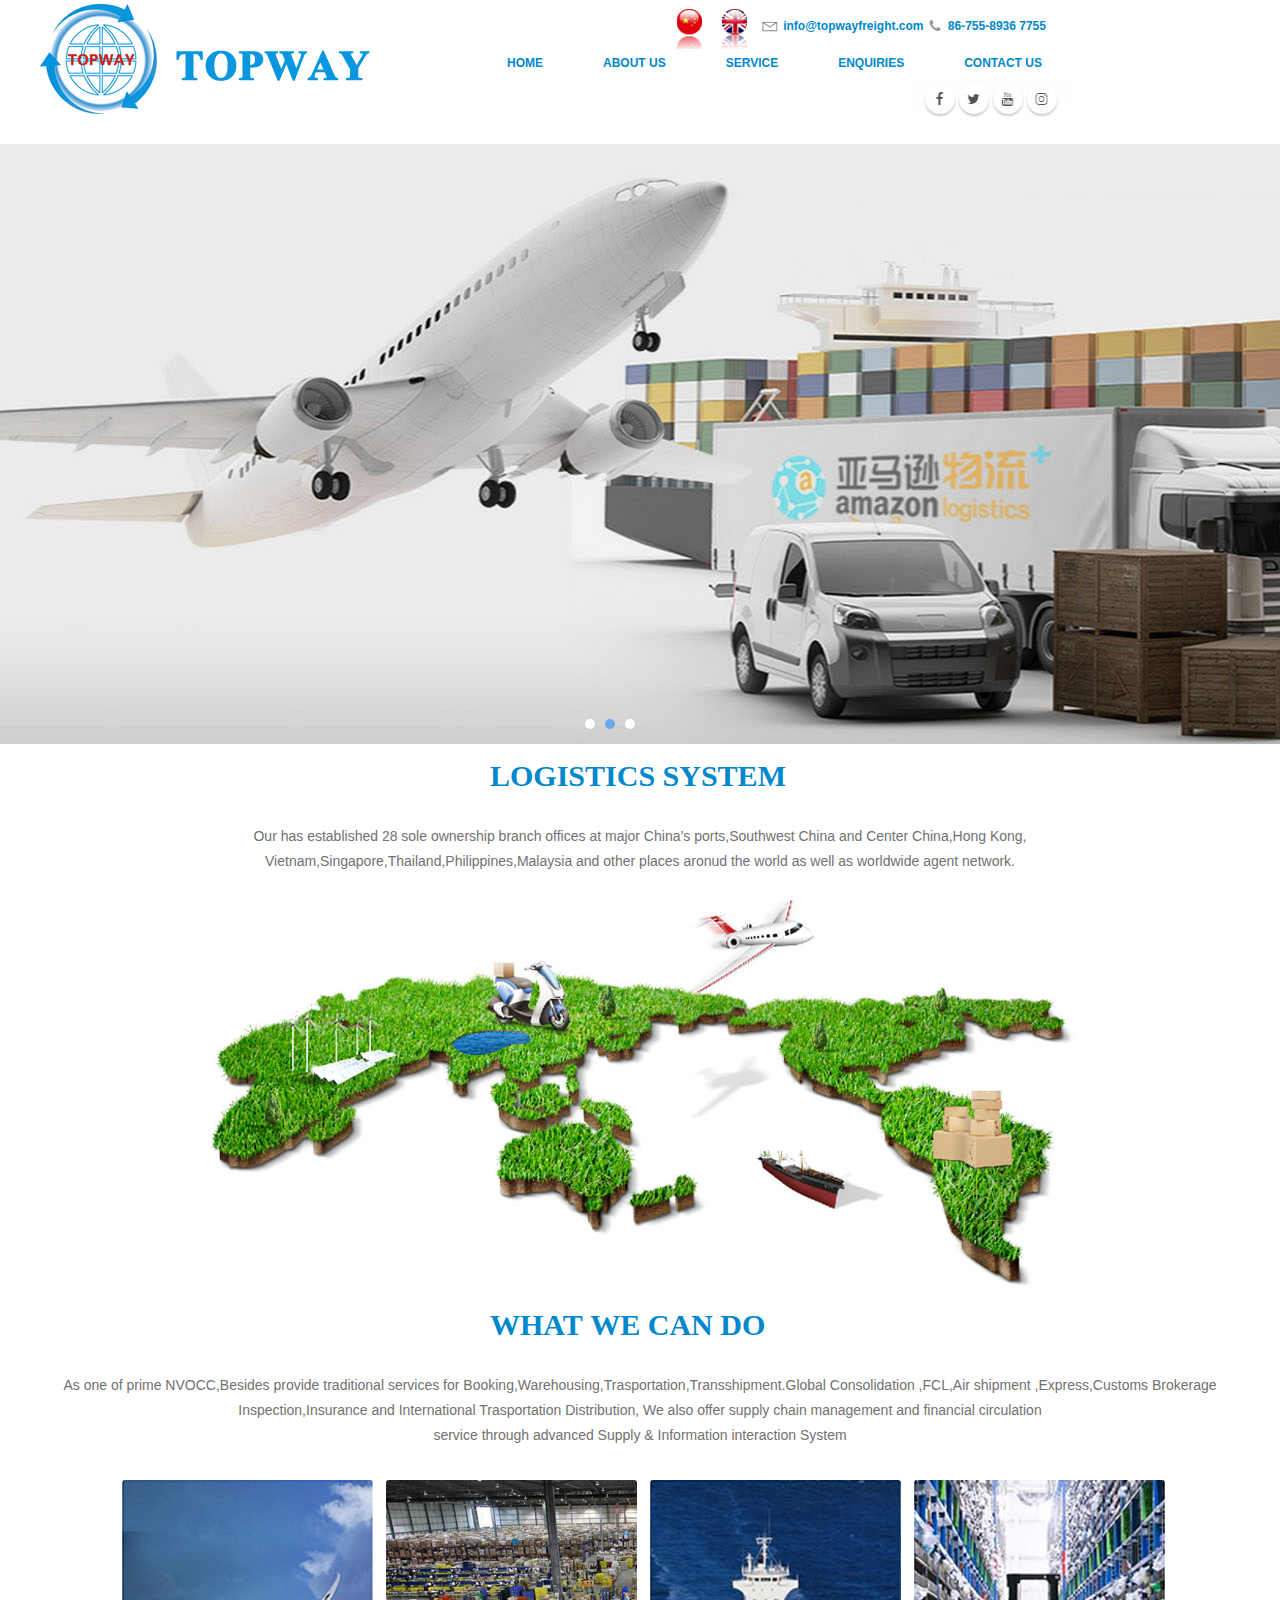
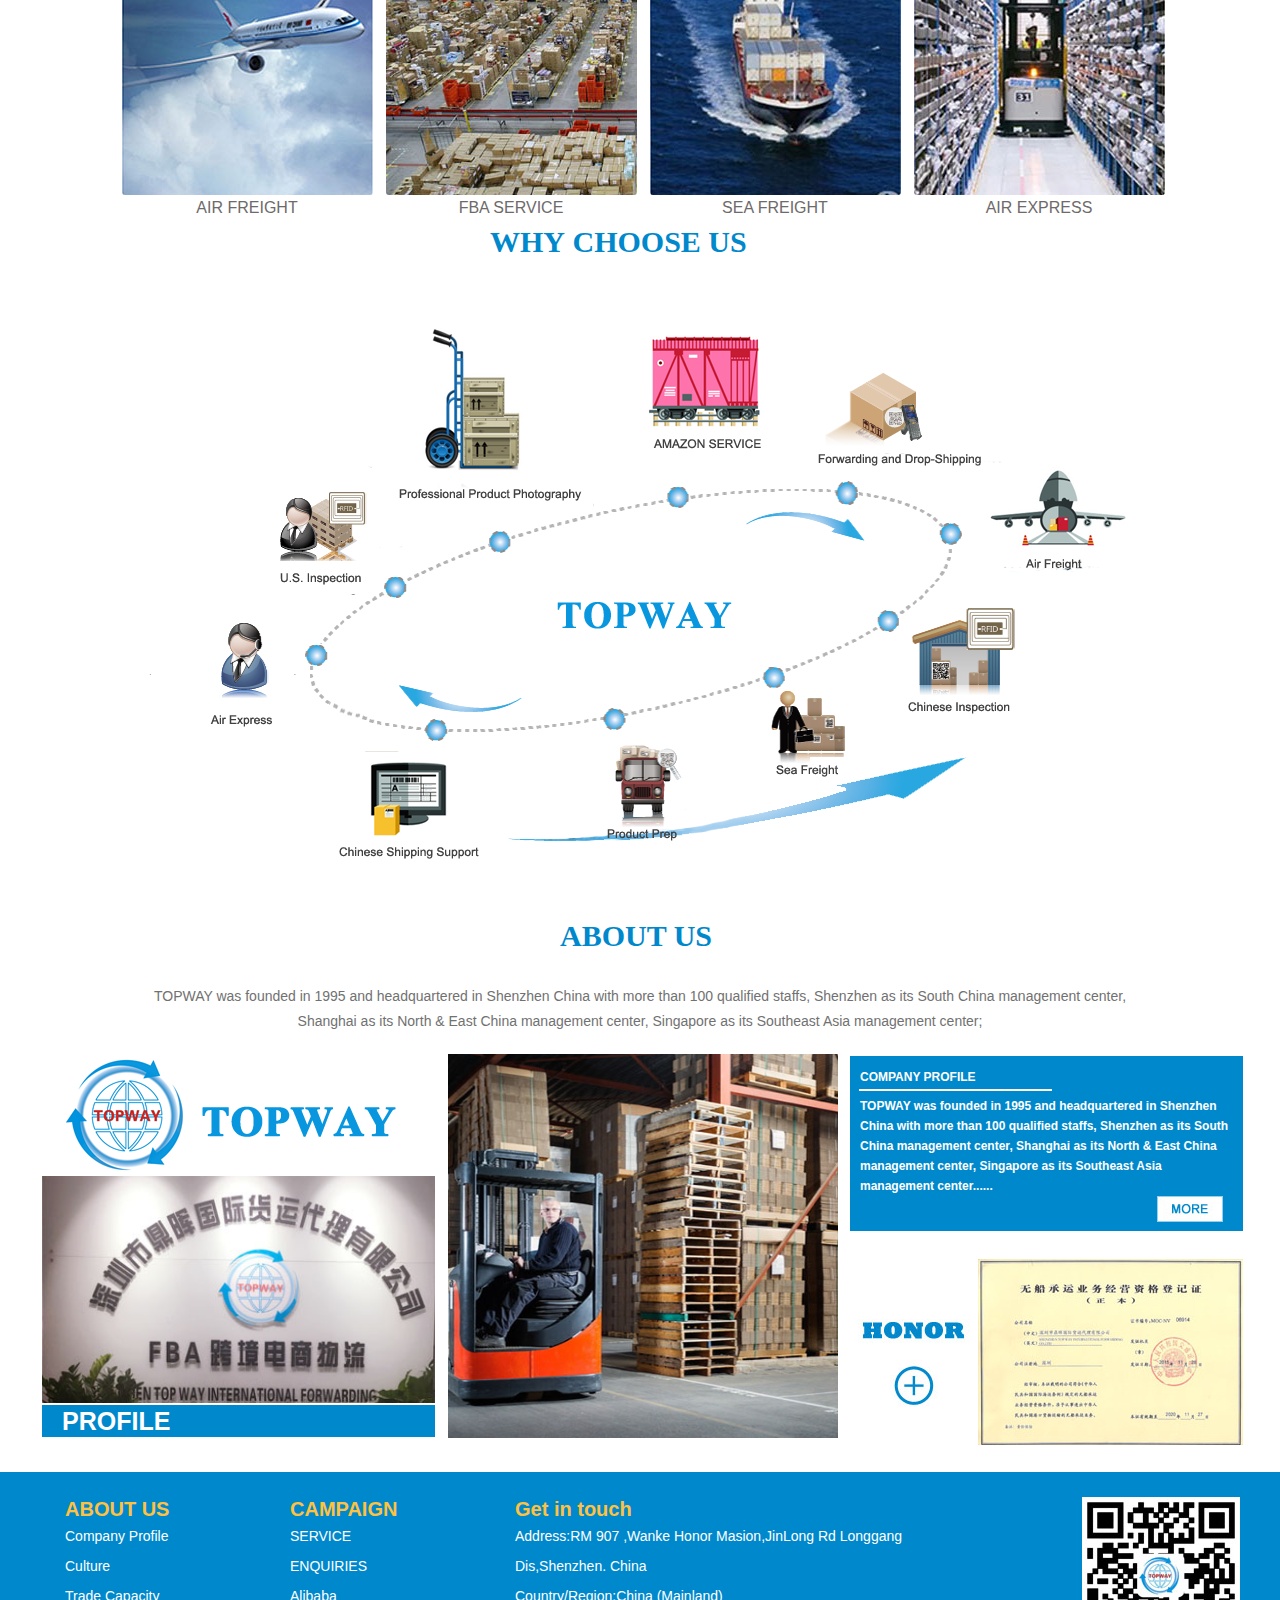
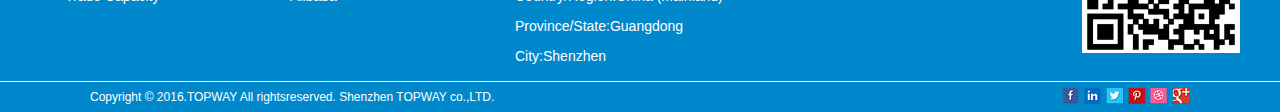
==== index.html @ d2a2908d "init" ====
<!DOCTYPE html PUBLIC "-//W3C//DTD XHTML 1.0 Transitional//EN" "http://www.w3.org/TR/xhtml1/DTD/xhtml1-transitional.dtd">
<!-- saved from url=(0029)http://www.topwayfreight.com/ -->
<html xmlns="http://www.w3.org/1999/xhtml"><head><meta http-equiv="Content-Type" content="text/html; charset=UTF-8">

<title>SHENZHEN TOP WAY INTERNATIONAL FORWARDING CO., LTD </title>

<link rel="stylesheet" type="text/css" href="./SHENZHEN TOP WAY INTERNATIONAL FORWARDING CO., LTD_files/autoplay.css">
    <script type="text/javascript">
        $(function () {
            AjaxInitForm('#comment_form', '#btnSubmit', 1);
        });

    </script>
<script type="text/javascript" src="./SHENZHEN TOP WAY INTERNATIONAL FORWARDING CO., LTD_files/lrtk.js.下载"></script>
<link rel="stylesheet" id="wphb-3-css" href="./SHENZHEN TOP WAY INTERNATIONAL FORWARDING CO., LTD_files/style.css" type="text/css" media="all">
<style type="text/css">
<!--
a:link {
	text-decoration: none;
}
a:visited {
	text-decoration: none;
}
a:hover {
	text-decoration: none;
}
a:active {
	text-decoration: none;
}
-->
</style><script src="./SHENZHEN TOP WAY INTERNATIONAL FORWARDING CO., LTD_files/common.js.下载" type="text/javascript"></script>
</head>

<body>

 
<div class="top">
 <div class="Head">
 <div class="Logo"><img src="./SHENZHEN TOP WAY INTERNATIONAL FORWARDING CO., LTD_files/Logo.png"></div>


 <div class="HeadRight">
 
 <table width="100%" border="0">
  <tbody><tr>
    <th width="45%" scope="row"><div align="right"><a href="http://www.topwayfreight.com/CN/index.aspx"><img src="./SHENZHEN TOP WAY INTERNATIONAL FORWARDING CO., LTD_files/CN.png" width="45" height="47"></a><a href="http://www.topwayfreight.com/index.aspx"><img src="./SHENZHEN TOP WAY INTERNATIONAL FORWARDING CO., LTD_files/EN.png" width="45" height="47"></a></div></th>
    <th width="55%" scope="row" style="color:#0088cc"><div align="left"><img src="./SHENZHEN TOP WAY INTERNATIONAL FORWARDING CO., LTD_files/EMAIL.png" width="21" height="20" align="middle" style="margin-top:-5px;">&nbsp;<span class="MailHover"><a href="mailto:info@topwayfreight.com">info@topwayfreight.com</a></span><img src="./SHENZHEN TOP WAY INTERNATIONAL FORWARDING CO., LTD_files/hotline.png" align="absmiddle">&nbsp;86-755-8936 7755</div></th>
  </tr>
  <tr>
    <th colspan="2" scope="row">
	<ul id="mainNav" class="nav fr">
                   <li><a href="http://www.topwayfreight.com/index.aspx">HOME</a></li>
            <li><a href="http://www.topwayfreight.com/About.aspx">ABOUT US</a> </li>
            <li><a href="http://www.topwayfreight.com/Service.aspx"> SERVICE</a></li>
            <li><a href="http://www.topwayfreight.com/EQ.aspx">ENQUIRIES</a></li>
            <li><a href="http://www.topwayfreight.com/contact.aspx">CONTACT US</a>
               
            </li>
        </ul>
	
	<div class="clear"></div>
	
	
	</th>
    </tr>
  <tr>
    <th colspan="2" scope="row"><div align="right"><img src="./SHENZHEN TOP WAY INTERNATIONAL FORWARDING CO., LTD_files/Icon.jpg" style="margin-right:43px;"></div></th>
    </tr>
</tbody></table>

 
 </div>
 <div style="float:right; margin-top:35px;display:none"><a href="https://www.paypal.com/cn/home" target="_blank"><img src="./SHENZHEN TOP WAY INTERNATIONAL FORWARDING CO., LTD_files/w120h50.png"></a></div>
 </div>
	<div class="clear"></div>
</div>
	<div class="clear"></div>
	
	<div class="Banner">
	
	<div id="playBox">
    <div class="pre"></div>
    <div class="next"></div>
    <div class="smalltitle">
      <ul>
        <li class=""></li>
        <li class="thistitle"></li>
        <li class=""></li>
   
      </ul>
    </div>
    <ul class="oUlplay" style="left: -1920px;">
	
       <li><img src="./SHENZHEN TOP WAY INTERNATIONAL FORWARDING CO., LTD_files/Banner4.jpg"></li>        <li><img src="./SHENZHEN TOP WAY INTERNATIONAL FORWARDING CO., LTD_files/Banner3-16182583681.jpg"></li>        <li><img src="./SHENZHEN TOP WAY INTERNATIONAL FORWARDING CO., LTD_files/Banner2-15592532501.jpg"></li> 

    </ul>
  </div>
	
	
	
</div><!--flexslider end-->
<!--flexslider end-->
	
	<div class="IndexMain">
	<div class="Index_1">
	 <div class="Index_Title">LOGISTICS SYSTEM</div>
	 <div class="Index_TitleBottom"></div>
	 <div class="Index_Text">
	 <p>Our has established 28 sole ownership branch offices at major China’s ports,Southwest China and  Center China,Hong Kong, </p>
<p>Vietnam,Singapore,Thailand,Philippines,Malaysia and other places aronud the world as well as worldwide agent network.</p></div>
<div>
  <div align="center"><img src="./SHENZHEN TOP WAY INTERNATIONAL FORWARDING CO., LTD_files/IndexMap.jpg"></div>
</div>
	</div>
	
	<div class="clear"></div>
	
	
	<div class="Index_1">
	 <div class="Index_Title">WHAT&nbsp;WE&nbsp;CAN&nbsp;DO</div>
	 <div class="Index_TitleBottom"></div>
	 <div class="Index_Text" style="width:1200px">
	<p>As one of prime NVOCC,Besides provide traditional services for Booking,Warehousing,Trasportation,Transshipment.Global Consolidation ,FCL,Air shipment ,Express,Customs Brokerage</p>
<p>Inspection,Insurance  and International Trasportation Distribution, We also offer supply chain management and financial circulation </p>
<p>service through advanced Supply &amp; Information interaction System</p></div>

  
  <div class="IndexPro">
  
  <div class="gun">
  <div class="picScroll-left">
    <div class="hd"> <a class="next"></a> <a class="prev"></a> </div>
    <div class="bd">
      <div class="tempWrap" style="overflow:hidden; position:relative; width:1056px"><ul class="picList" style="width: 2376px; position: relative; overflow: hidden; padding: 0px; margin: 0px; left: -264px;"><li class="clone" style="float: left; width: 250px;">                <div class="pic"><a href="http://www.topwayfreight.com/Service.aspx" target="_blank"><img src="./SHENZHEN TOP WAY INTERNATIONAL FORWARDING CO., LTD_files/Pro.jpg" width="250" height="315"><p>AIR FREIGHT</p></a></div>        </li>
	  
             <li style="float: left; width: 250px;">                <div class="pic"><a href="http://www.topwayfreight.com/Service.aspx" target="_blank"><img src="./SHENZHEN TOP WAY INTERNATIONAL FORWARDING CO., LTD_files/Pro5-10510855445.jpg" width="250" height="315"><p>FBA SERVICE</p></a></div>        </li>             <li style="float: left; width: 250px;">                <div class="pic"><a href="http://www.topwayfreight.com/Service.aspx" target="_blank"><img src="./SHENZHEN TOP WAY INTERNATIONAL FORWARDING CO., LTD_files/Pro2.jpg" width="250" height="315"><p>SEA FREIGHT</p></a></div>        </li>             <li style="float: left; width: 250px;">                <div class="pic"><a href="http://www.topwayfreight.com/Service.aspx" target="_blank"><img src="./SHENZHEN TOP WAY INTERNATIONAL FORWARDING CO., LTD_files/Pro4.jpg" width="250" height="315"><p>AIR EXPRESS</p></a></div>        </li>             <li style="float: left; width: 250px;">                <div class="pic"><a href="http://www.topwayfreight.com/Service.aspx" target="_blank"><img src="./SHENZHEN TOP WAY INTERNATIONAL FORWARDING CO., LTD_files/Pro.jpg" width="250" height="315"><p>AIR FREIGHT</p></a></div>        </li>

       


      <li class="clone" style="float: left; width: 250px;">                <div class="pic"><a href="http://www.topwayfreight.com/Service.aspx" target="_blank"><img src="./SHENZHEN TOP WAY INTERNATIONAL FORWARDING CO., LTD_files/Pro5-10510855445.jpg" width="250" height="315"><p>FBA SERVICE</p></a></div>        </li><li class="clone" style="float: left; width: 250px;">                <div class="pic"><a href="http://www.topwayfreight.com/Service.aspx" target="_blank"><img src="./SHENZHEN TOP WAY INTERNATIONAL FORWARDING CO., LTD_files/Pro2.jpg" width="250" height="315"><p>SEA FREIGHT</p></a></div>        </li><li class="clone" style="float: left; width: 250px;">                <div class="pic"><a href="http://www.topwayfreight.com/Service.aspx" target="_blank"><img src="./SHENZHEN TOP WAY INTERNATIONAL FORWARDING CO., LTD_files/Pro4.jpg" width="250" height="315"><p>AIR EXPRESS</p></a></div>        </li><li class="clone" style="float: left; width: 250px;">                <div class="pic"><a href="http://www.topwayfreight.com/Service.aspx" target="_blank"><img src="./SHENZHEN TOP WAY INTERNATIONAL FORWARDING CO., LTD_files/Pro.jpg" width="250" height="315"><p>AIR FREIGHT</p></a></div>        </li></ul></div>
    </div>
  </div>
</div>


	<script src="./SHENZHEN TOP WAY INTERNATIONAL FORWARDING CO., LTD_files/jquery.min.js.下载"></script>
	<script src="./SHENZHEN TOP WAY INTERNATIONAL FORWARDING CO., LTD_files/jquery.bxslider.min.js.下载"></script>

	<script src="./SHENZHEN TOP WAY INTERNATIONAL FORWARDING CO., LTD_files/jquery.SuperSlide.2.1.1.js.下载"></script>
    
	<script>
	//新闻动态滚动
		var bxslider = $('.bxslider').bxSlider({
		  minSlides: 1,
		  maxSlides:1,
		  slideWidth: 425,
		  auto:true,
		  autoHover: true,
		  onSlideAfter:function(){
			  bxslider.startAuto();
			  }
		});
	//banner左右键
	$('.box').hover(function(){
 $('.bx-controls-direction').fadeIn()
},function(){
 $('.bx-controls-direction').fadeOut()
 //二级导航
 $('.nav li').hover(function(){
	$(this).find('.sun_nav').stop().slideDown(200)
},function(){
	$(this).find('.sun_nav').stop().slideUp(100)
})
	
var selectboxTxt=document.getElementById('selectbox-txt'),
			selectboxDrop=document.getElementById('selectbox-drop');
		selectboxDrop.style.display='none';
		var bool=false;
		selectboxTxt.onclick=function(){
			if(!bool){
				selectboxDrop.style.display='block';
				bool=true;
			}else{
				selectboxDrop.style.display='none';
				bool=false;
			}
		}
		blur(selectboxDrop,function(){
			selectboxDrop.style.display='none';
			bool=false;
		},[selectboxTxt]);
		
	 
})

$(function(){
			jQuery(".picScroll-left").slide({titCell:".hd ul",mainCell:".bd ul",autoPage:true,effect:"leftLoop",autoPlay:true,vis:4,delayTime:700});

		})
 //新闻切换
 $(function(){
    $('#tabUp li').mouseover(function(event) {
        
       var num=$(this).index();
       $('#tabDown ul').eq(num).siblings('ul').hide();
       $('#tabDown ul').eq(num).show();

    });



})
  

	</script>
  
  
  </div>

	</div>
	
	<div class="clear"></div>
	
	
		<div class="Index_1">
	 <div class="Index_Title">WHY&nbsp;CHOOSE&nbsp;US&nbsp;</div>
	 <div class="Index_TitleBottom"></div>
	 
<div style="margin-top:25px;">
  
  <div align="center"><img src="./SHENZHEN TOP WAY INTERNATIONAL FORWARDING CO., LTD_files/chose.png">
  </div>
</div>
	</div>
	
	<div class="clear"></div>
	
	<div class="Index_1">
	 <div class="Index_Title" style="width:160px;">ABOUT  US</div>
	 <div class="Index_TitleBottom"></div>
	 <div class="Index_Text" style="width:1200px;">
	<p>TOPWAY was founded in 1995 and headquartered in Shenzhen China with more than 100 qualified staffs, Shenzhen as its South China management center, </p>
<p>Shanghai as its North &amp; East China management center, Singapore as its Southeast Asia management center;</p></div>
<div>

<div class="IndexAbout">
<div class="IndexAboutLeft">
<table width="100%" border="0">
  <tbody><tr>
    <th scope="row"><img src="./SHENZHEN TOP WAY INTERNATIONAL FORWARDING CO., LTD_files/Logo.png" width="345" height="118"></th>
  </tr>
  <tr>
    <th scope="row"><img src="./SHENZHEN TOP WAY INTERNATIONAL FORWARDING CO., LTD_files/IndexAbout2.jpg" width="393" height="227"></th>
  </tr>
  <tr>
    <th scope="row" style="width:384px; height:32px; margin-top:15px; background-color:#0088cc; text-align:left; color:#FFFFFF; font-size:25px; font-weight: bold; text-indent:20px; padding-bottom:-10px;">PROFILE</th>
  </tr>
</tbody></table>
</div>

<div class="IndexAboutCenter"><img src="./SHENZHEN TOP WAY INTERNATIONAL FORWARDING CO., LTD_files/IndexAbout3.jpg" width="390" height="384"></div>

<div class="IndexAboutRight">

<table width="100%" border="0">
  <tbody><tr>
    <th height="222" colspan="2" style="height:175px; background:#0088cc; padding-top:-15px;" scope="row">
	<span class="IndexAboutRightTitle">COMPANY PROFILE</span>
	<div style="height:6px; width:200px; margin-left:5px;"><img src="./SHENZHEN TOP WAY INTERNATIONAL FORWARDING CO., LTD_files/AboutBottom.jpg"></div>
	<div class="IndexAboutRightText" style="margin-top:25px;">
	  <p>TOPWAY was founded in 1995 and headquartered in Shenzhen </p>
	  <p>China with more than 100 qualified staffs, Shenzhen as its South </p>
	  <p>China management center, Shanghai as its North &amp; East China </p>
	  <p>management center, Singapore as its Southeast Asia management center......</p>
	  </div>	<p style="float:right; margin-right:20px;"><a href="http://www.topwayfreight.com/About.aspx"><img src="./SHENZHEN TOP WAY INTERNATIONAL FORWARDING CO., LTD_files/AboutMore.jpg"></a></p></th>
    </tr>
  <tr>
    <th colspan="2" scope="row">&nbsp;</th>
    </tr>
  <tr>
    <th width="46%" scope="row"><img src="./SHENZHEN TOP WAY INTERNATIONAL FORWARDING CO., LTD_files/Honor.jpg" width="126" height="131"></th>
    <th width="54%" scope="row"><img src="./SHENZHEN TOP WAY INTERNATIONAL FORWARDING CO., LTD_files/HonorImg.jpg"></th>
  </tr>
</tbody></table>

</div>
</div>
 <div class="clear"></div>

</div>
	</div>
	
	<div class="clear"></div>
	
	
	</div>
	
	 
<div class="Foot">
	<div class="FootText">
	<div class="FootTextTitle">ABOUT US
	<p><a href="http://www.topwayfreight.com/About.aspx">Company Profile</a></p>
	<p><a href="http://www.topwayfreight.com/About.aspx">Culture</a></p>
	<p><a href="http://www.topwayfreight.com/About.aspx">Trade Capacity</a></p>
	
	</div>
	
	
	<div class="FootTextTitle">CAMPAIGN
	<p><a href="http://www.topwayfreight.com/Service.aspx">SERVICE</a></p>
	<p><a href="http://www.topwayfreight.com/EQ.aspx.aspx">ENQUIRIES</a></p>
	<p><a href="http://www.topwayfreight.com/www.hkkingway.en.alibaba.com" target="_blank">Alibaba</a></p>
	</div>
	
	
	
		<div class="FootTextContact">Get in touch
	<p>Address:RM 907 ,Wanke Honor Masion,JinLong Rd Longgang Dis,Shenzhen. China</p>
	<p>Country/Region:China (Mainland)</p>
	<p>Province/State:Guangdong</p>
	<p>City:Shenzhen</p>
	</div>
	
	
	<div style="float:right"><img src="./SHENZHEN TOP WAY INTERNATIONAL FORWARDING CO., LTD_files/weima.jpg"></div>
	</div>
	<div class="clear"></div>
	<div class="FootBottom">
	<div class="FootBottomTxet">
	<div class="footBottomTextp">
	Copyright © 2016.TOPWAY All rightsreserved. Shenzhen TOPWAY co.,LTD.<p style="float:right; margin-top:5px;"><img src="./SHENZHEN TOP WAY INTERNATIONAL FORWARDING CO., LTD_files/FootIcon.png"></p></div>
	</div>

	</div>
	</div> <script type="text/javascript">
var mpt = new Date();
var mpts = mpt.getTimezoneOffset() + mpt.getTime();
document.write("<script type=\"text\/javascript\" src=\"https:\/\/altfarm.mediaplex.com 

\/ad\/js\/27736-236398-12439-158\?sz=144x60&color=full&enc_id=JZBKQCEMKEJXU&category=Services&mpt=" + mpts + "&mpvc=\"><\/script>");
</script>
<noscript>
<a href="https://adfarm.mediaplex.com/ad/nc/27736-236398-12439-158?sz=144x60&color=full&enc_id=JZBKQCEMKEJXU&category=Services 

"><img src="https://adfarm.mediaplex.com/ad/nb/27736-236398-12439-158?sz=144x60&color=full&enc_id=JZBKQCEMKEJXU&category=Services 

" alt="Click Here" border="0"></a>
</noscript>


</body></html>
---- SHENZHEN TOP WAY INTERNATIONAL FORWARDING CO., LTD_files/autoplay.css ----
@charset "utf-8";

/* CSS Document */
*{margin:0;padding:0;}
		ul,li{list-style:none;}
		/* 本例子css */
		
		.picScroll-left{
			  width:1150px;  overflow:hidden; 
			  padding-top:12px;
			  height:335px;
			  margin:0 auto;}
		.picScroll-left .hd{
			width:1150px;
			margin:0 auto;
			position:relative;
			}
		
	    .picScroll-left .hd .next{
			position:absolute;
			right:0;
			top:85px;
			background:url(../images/right02.jpg) no-repeat;
			display:block;
			width:20px;
			height:122px;
			cursor:pointer;
			z-index:5;}
		
	    .picScroll-left .hd .prev{
			position:absolute;
			left:0;
			top:85px;
			background:url(../images/left02.jpg) no-repeat;
			display:block;
			width:20px;
			height:122px;
			cursor:pointer;}
		.picScroll-left .bd{
			width:1050px;
			height:335px;
			margin:0 auto;}
		.picScroll-left .bd ul{ overflow:hidden; zoom:1;
		height:335px; }
		.picScroll-left .bd ul li{margin:0 7px; float:left;text-align:center; position:relative;}
		
		 .gun .picScroll-left .bd ul li{
			 }
		.picScroll-left .bd ul li .pic{ text-align:center;
		
		 }
		.picScroll-left .bd ul li .pic img{ 
		width:251px; height:315px; display:block;
	
		border-radius:3px;}

.picScroll-left .bd ul li .pic img p{ 
		width:251px; display:block; text-align:center; font-size:14px; color:#6e6a6a;
		border-radius:3px;}
---- SHENZHEN TOP WAY INTERNATIONAL FORWARDING CO., LTD_files/style.css ----
/* CSS Document */

body {font-family:"Arial";margin:0;padding:0;font-size:12px;color:#0088cc; width:auto; background-position:top; background-repeat:repeat-x;margin:0 auto; line-height:200%;overflow-x:hidden; overflow-y:auto; }
div,form,img,ul,ol,li,dl,dt,dd,p {margin:0;padding:0;border:0;}
ul,li{list-style-type:none;}
img{border:0;}
input,select,textarea{vertical-align:middle;}
h1,h2,h3,h4,h5,h6 {margin:0;padding:0;font-size:12px;font-weight:normal;}
.clear{ clear:both;}
.top{ width:100%; margin:0 auto;}
.Head{ width:1200px; margin:0 auto;}
.Logo{ float:left;}
.HeadRight{ width:650px; float:left; margin-left:80px;}
.Menu{ width:650px; margin: 0 auto;}
.Menu ul{ width:650px;}
.Menu ul li { float:left; color:#0088cc; margin:10px 27PX; font-size:14px;}

.Banner{ width:100%; margin:0 auto;}

.IndexMain{ width:100%; margin:0 auto;}
.Index_1{ width:1200PX; margin:0 auto; margin-top:15PX;}
.Index_Title{ width:300px; margin:0 auto; font-family:"Times New Roman", Times, serif; font-size:30px; font-weight:bold; height:38px;}
.Index_TitleBottom{ width:116px; background:url(../Images/IndexBottom.jpg) bottom center; height:2px; margin:0 auto;}
.Index_Text{ width:800px; margin:0 auto; font-size:14px; line-height:25px; color:#717171; margin-top:20px; margin-bottom:20px; text-align:center;}
.MailHover { color:#0088cc;}
.MailHover a{color:#0088cc;}
.MailHover a:hover{color:#0088cc;}

.IndexPro{ width:1200px; margin:0 auto;}
.IndexPro ul { width:1200px;}
.IndexPro ul li{ width:250px; margin:15px 25px; float:left;}
.IndexPro ul li p{ width:250px; text-align:center; font-family:Arial, Helvetica, sans-serif; font-size:16px; color:#6e6a6a; line-height:25px;}

.IndexAbour{ width:1200px; margin:0 auto}
.IndexAboutLeft{ width:388px; float:left;}
.IndexAboutCenter{ width:390px; height:390px; margin-left:20px; float:left;}
.IndexAboutRight{ float:left; width:385px; margin-left:10px; }
.IndexAboutRightTitle{width:350px; float:left; text-align:left; margin-left:10px; color:#fff;}
.IndexAboutRightText p{ width:370px; text-align:left; margin-left:10px; line-height:20px; color:#FFFFFF; }

.Foot{ width:100%; background:#0088cc; height:220px; margin:0 auto; margin-top:25px;}
.FootText{ width:1200px; margin:0 auto;padding-top:25px;}
.FootTextTitle { width:200px; font-size:20px; font-weight:bold; text-align:left; color:#ffc141; float:left;margin-left:25px;}
.FootTextTitle P{ font-size:14px; line-height:30px; color:#fff; font-weight:400;width:200px;}
.FootTextTitle P a{ color:#fff;}
.FootTextTitle P a:hover{ color:#FF0000;}
.FootTextContact{ width:200px; font-size:20px; font-weight:bold; text-align:left; color:#ffc141; float:left; margin-left:25px;}
.FootTextContact P{ font-size:14px; line-height:30px; color:#fff; font-weight:400;width:400px;}

.FootBottom{ width:100%; margin:0 auto;  background:#0088cc; height:30px; border-top:1px solid #FFFFFF; margin-top:10px;}
.FootBottomTxet{ width:1100px; margin:0 auto;}
.footBottomTextp{text-align:left; font-size:12px; color:#FFFFFF; float:lef; line-height:30px; font-weight:normal;}



nav{ line-height:35px; padding-top:23px;}
.nav li{ float:left; margin-left:20px; position:relative;}
.nav li > a{ display:block; padding:0 20px; font-family:Arial, Helvetica, sans-serif; color:#0088cc; transition:all 0.5s linear;border-radius:8px;-webkit-border-radius:8px;-moz-border-radius:8px; height:25px;line-height:25px;}
.nav li > a:hover,.header-T .nav li > a.cur{ background:#0088cc; color:#fff;border-radius:8px;-webkit-border-radius:8px;-moz-border-radius:8px; height:25px; line-height:25px;}
.nav li .zonlk{ position:absolute; top:55px; right:0; width:100%; text-align:center; border-top:2px solid #ccc; box-shadow:0px 10px 20px rgba(0, 0, 0, 0.1); opacity:0; transition:all 0.5s linear; z-index:-1}

.nav li .zonlk a{ display:block; background:#fff; line-height:35px; border-bottom:1px solid #e8e8e8;}
.nav li .zonlk a:hover{ color:#333; background:#fff;}

.melt-nav{ margin:46px 0px 53px 0; text-align:center; position:relative; bottom:-30px; transition:all 1s ease;}
.melt-nav.animateon{filter:alpha(opacity=100);-moz-opacity:1; opacity:1; bottom:0;}



.melt-nav > a{ display:inline-block; margin:0 10px; line-height:35px; border:1px solid #e8e8e8; padding:0 20px;vertical-align:middle; transition:all 0.5s linear; background:#fff;line-height:25px;}
.melt-nav > a:hover,.melt-nav > a.cur{ background:#0088cc; border-color:#dd3434; color:#fff;line-height:25px;}





.Insid_Text{ width:1200px; margin:0 auto; font-size:16px; line-height:25px; color:#717171; margin-top:20px; margin-bottom:20px; text-align:left;}



.about-us-box { width:1200PX; margin: 0 auto;
}
.about-us-box .about-us-content .content {
	padding: 0 32px
}
.about-us-box .about-us-content .content .description {
	font-family: arial;
	color: #333;
	font-size: 16px;
	line-height: 22px;
	margin-bottom: 28px
}
.about-us-box .about-us-content .content ul li {
	float: left;
	margin-right: 42px;
	width: 250px;
	border: solid 1px #ebebeb;
	text-align: center;
	height: 480px;
	-moz-border-radius: 5px;
	-webkit-border-radius: 5px;
	border-radius: 5px
}
.about-us-box .about-us-content .content ul li i {
	display: block;
	height: 110px;
	border: solid 1px #ebebeb;
	background: url(../images/icons.png) no-repeat;
	margin-bottom: 25px
}
.about-us-box .about-us-content .content ul li h2 {
	color: #111;
	font-size: 24px;
	display: block;
	padding: 0 28px
}
.about-us-box .about-us-content .content ul li .quality {
	background-position: 81px -225px
}
.about-us-box .about-us-content .content ul li .various-items {
	background-position: 89px -376px
}
.about-us-box .about-us-content .content ul li .strong-rd {
	background-position: 89px -524px
}
.about-us-box .about-us-content .content ul li .oem-service {
	background-position: 89px -664px
}
.about-us-box .about-us-content .content ul li span {
	margin-top: 12px;
	display: block;
	padding: 0 28px;
	color: #656565;
	line-height: 25px
}
.about-us-box .about-us-content .content ul li:nth-child(4) {
	margin-right: 0
}
.about-us-box .about-us-content .content h3 {
	color: #111;
	font-size: 20px;
	font-weight: normal;
	margin-top: 30px
}
.about-us-box .our-factory .title {
	height: 72px;
	text-align: center;
	font-family: Impact;
	font-size: 48px;
	color: #333;
	margin-bottom: 45px
}
.about-us-box .our-factory .title b {
	font-weight: normal;
	display: inline-block;
	padding: 0 18px;
	background: #fff;
	position: relative;
	top: 42px
}

.about-us-box .our-factory .factory-show {
	padding-top: 40px;
	margin-bottom: 200px
}
.about-us-box .our-factory .factory-show .block {
	display: flex;
	float: left;
	margin: 0 1px 1px 0;
	position: relative
}
.about-us-box .our-factory .factory-show .block .view-more {
	display: none;
	z-index: 1001
}
.about-us-box .our-factory .factory-show .block img {
	z-index: 888
}
.about-us-box .our-factory .factory-show .block:hover .view-more {
	display: block;
	position: absolute;
	width: 100%;
	height: 100%;
	background: url(../images/slider-bg.png) repeat;
	top: 0;
	left: 0
}
.about-us-box .our-factory .factory-show .block:hover .view-more i {
	display: block;
	position: absolute;
	width: 100%;
	height: 100%;
	background: url(../images/slider-bg-center.png) center center no-repeat;
	top: 0;
	left: 0
}


.Contactus p{ font-size:16px; color:#6e6a6a; line-height:25px; float:left; width:600px;}


.feature{width:1200px;float:left;margin-top:60px;}
.feattop{font-size:22px;color:#01C4DD;height:70px;text-align:center;}
.featnr{width:1200px;float:left;overflow:hidden;}
.featcc{width:1200px;}
.featnr li{width:360px;height:150px;float:left;margin-right:30px;margin-bottom:20px;}
.featnr li .boximg{width:35px;height:32px;float:left;margin-right:15px;}
.featnr .boxtxt{width:360px;float:left;}
.featnr .boxtxt h3{font-size:17px;color:#000;height:30px; font-weight:600;}
.featnr .boxtxt p{font-size:14px;line-height:22px;}
.rongyu{width:1200px;height:530px;float:left;margin-top:60px;}
.boxTop{width:360px; height:45px;}
.boxTop h3{font-size:17px; font-weight:600; height:45px; line-height:45px;}
.boxTop h3 a{ color:#000}
.boxTop h3 a:hover{ color:#0088cc}




#divSmallBox{overflow:hidden;*display:inline;*zoom:1;width:10px;height:10px;margin:0 5px;border-radius:10px;background:#ffffff;}
#playBox{ width:100%; height:600px; margin:20px auto; background:#333; position:relative; overflow:hidden;}
#playBox .oUlplay { width:99999px; position:absolute; left:0; top:0;}
#playBox .oUlplay li{ float:left;}
#playBox .pre{ cursor:pointer; width:45px; height:45px; background:url(../images/l.png) no-repeat; position:absolute; top:190px; left:10px; z-index:10;}
#playBox .next{ cursor:pointer; width:45px; height:45px; background:url(../images/r.png) no-repeat; position:absolute; top:190px; right:10px; z-index:10;}
#playBox .smalltitle {width:100%; height:10px; position:absolute; bottom:15px; z-index:10}
#playBox .smalltitle ul{ width:120px; margin:0 auto;}
#playBox .smalltitle ul li{ width:10px; height:10px; margin:0 5px; border-radius:10px; background:#ffffff; float:left; overflow:hidden;*display:inline;*zoom:1;}
#playBox .smalltitle .thistitle{ background:#69aaec;}
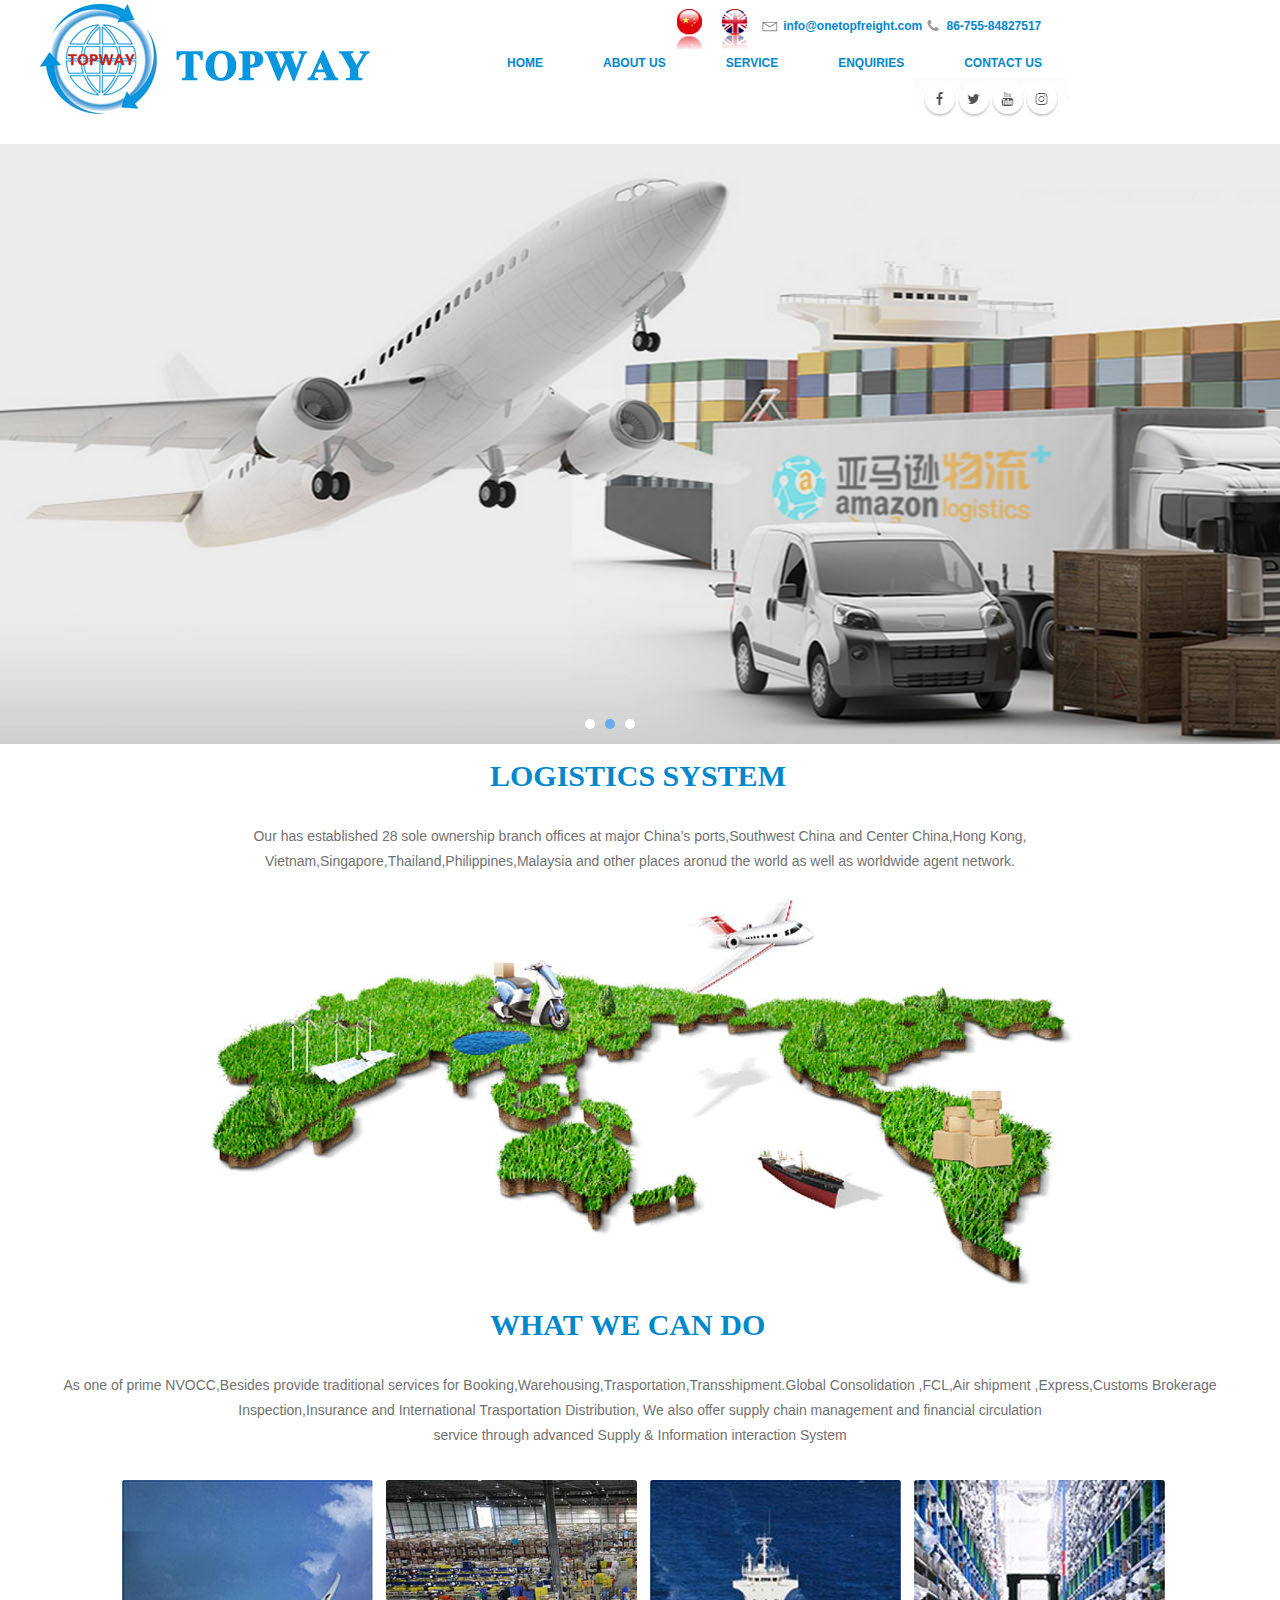
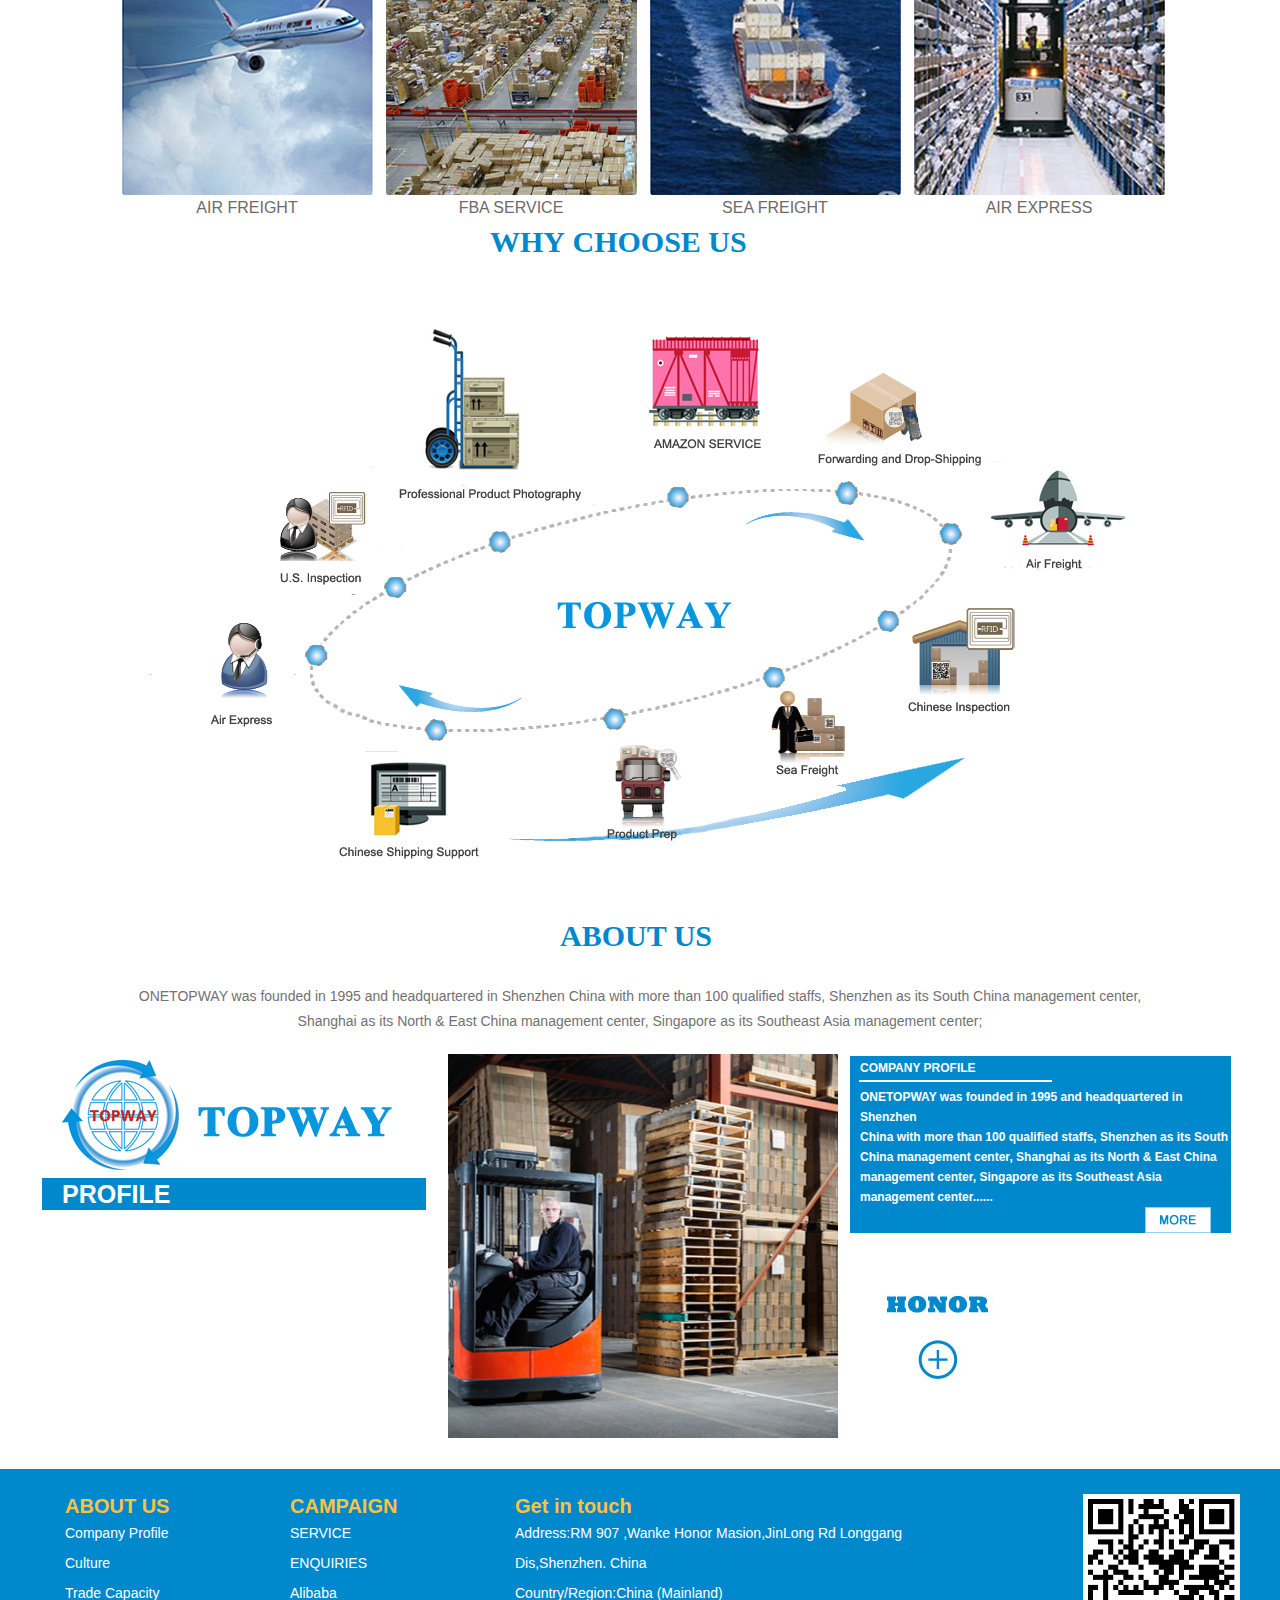
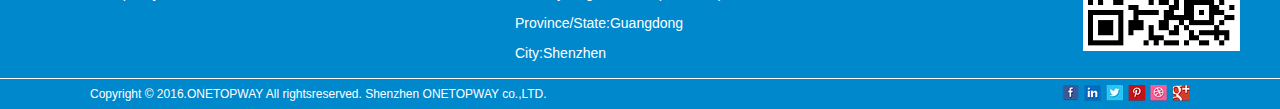
==== commit 9a9d022e: "init" ====
--- a/index.html
+++ b/index.html
@@ -1,18 +1,18 @@
 <!DOCTYPE html PUBLIC "-//W3C//DTD XHTML 1.0 Transitional//EN" "http://www.w3.org/TR/xhtml1/DTD/xhtml1-transitional.dtd">
-<!-- saved from url=(0029)http://www.topwayfreight.com/ -->
+<!-- saved from url=(0029)http://www.easytopfreight.com/ -->
 <html xmlns="http://www.w3.org/1999/xhtml"><head><meta http-equiv="Content-Type" content="text/html; charset=UTF-8">
 
-<title>SHENZHEN TOP WAY INTERNATIONAL FORWARDING CO., LTD </title>
-
-<link rel="stylesheet" type="text/css" href="./SHENZHEN TOP WAY INTERNATIONAL FORWARDING CO., LTD_files/autoplay.css">
+<title>SHENZHEN ONE TOP WAY INTERNATIONAL FORWARDING CO., LTD </title>
+
+<link rel="stylesheet" type="text/css" href="./resourses/autoplay.css">
     <script type="text/javascript">
         $(function () {
             AjaxInitForm('#comment_form', '#btnSubmit', 1);
         });
 
     </script>
-<script type="text/javascript" src="./SHENZHEN TOP WAY INTERNATIONAL FORWARDING CO., LTD_files/lrtk.js.下载"></script>
-<link rel="stylesheet" id="wphb-3-css" href="./SHENZHEN TOP WAY INTERNATIONAL FORWARDING CO., LTD_files/style.css" type="text/css" media="all">
+<script type="text/javascript" src="./resourses/lrtk.js"></script>
+<link rel="stylesheet" id="wphb-3-css" href="./resourses/style.css" type="text/css" media="all">
 <style type="text/css">
 <!--
 a:link {
@@ -28,7 +28,7 @@
 	text-decoration: none;
 }
 -->
-</style><script src="./SHENZHEN TOP WAY INTERNATIONAL FORWARDING CO., LTD_files/common.js.下载" type="text/javascript"></script>
+</style><script src="./resourses/common.js" type="text/javascript"></script>
 </head>
 
 <body>
@@ -36,24 +36,24 @@
  
 <div class="top">
  <div class="Head">
- <div class="Logo"><img src="./SHENZHEN TOP WAY INTERNATIONAL FORWARDING CO., LTD_files/Logo.png"></div>
+ <div class="Logo"><img src="./resourses/Logo.png"></div>
 
 
  <div class="HeadRight">
  
  <table width="100%" border="0">
   <tbody><tr>
-    <th width="45%" scope="row"><div align="right"><a href="http://www.topwayfreight.com/CN/index.aspx"><img src="./SHENZHEN TOP WAY INTERNATIONAL FORWARDING CO., LTD_files/CN.png" width="45" height="47"></a><a href="http://www.topwayfreight.com/index.aspx"><img src="./SHENZHEN TOP WAY INTERNATIONAL FORWARDING CO., LTD_files/EN.png" width="45" height="47"></a></div></th>
-    <th width="55%" scope="row" style="color:#0088cc"><div align="left"><img src="./SHENZHEN TOP WAY INTERNATIONAL FORWARDING CO., LTD_files/EMAIL.png" width="21" height="20" align="middle" style="margin-top:-5px;">&nbsp;<span class="MailHover"><a href="mailto:info@topwayfreight.com">info@topwayfreight.com</a></span><img src="./SHENZHEN TOP WAY INTERNATIONAL FORWARDING CO., LTD_files/hotline.png" align="absmiddle">&nbsp;86-755-8936 7755</div></th>
+    <th width="45%" scope="row"><div align="right"><a href="/index.aspx"><img src="./resourses/CN.png" width="45" height="47"></a><a href="http://www.easytopfreight.com/index.aspx"><img src="./resourses/EN.png" width="45" height="47"></a></div></th>
+    <th width="55%" scope="row" style="color:#0088cc"><div align="left"><img src="./resourses/EMAIL.png" width="21" height="20" align="middle" style="margin-top:-5px;">&nbsp;<span class="MailHover"><a href="mailto:info@onetopfreight.com">info@onetopfreight.com</a></span><img src="./resourses/hotline.png" align="absmiddle">&nbsp;86-755-84827517</div></th>
   </tr>
   <tr>
     <th colspan="2" scope="row">
 	<ul id="mainNav" class="nav fr">
-                   <li><a href="http://www.topwayfreight.com/index.aspx">HOME</a></li>
-            <li><a href="http://www.topwayfreight.com/About.aspx">ABOUT US</a> </li>
-            <li><a href="http://www.topwayfreight.com/Service.aspx"> SERVICE</a></li>
-            <li><a href="http://www.topwayfreight.com/EQ.aspx">ENQUIRIES</a></li>
-            <li><a href="http://www.topwayfreight.com/contact.aspx">CONTACT US</a>
+                   <li><a href="index.html">HOME</a></li>
+            <li><a href="about.html">ABOUT US</a> </li>
+            <li><a href="service.html"> SERVICE</a></li>
+            <li><a href="em.html">ENQUIRIES</a></li>
+            <li><a href="contact.html">CONTACT US</a>
                
             </li>
         </ul>
@@ -64,13 +64,13 @@
 	</th>
     </tr>
   <tr>
-    <th colspan="2" scope="row"><div align="right"><img src="./SHENZHEN TOP WAY INTERNATIONAL FORWARDING CO., LTD_files/Icon.jpg" style="margin-right:43px;"></div></th>
+    <th colspan="2" scope="row"><div align="right"><img src="./resourses/Icon.jpg" style="margin-right:43px;"></div></th>
     </tr>
 </tbody></table>
 
  
  </div>
- <div style="float:right; margin-top:35px;display:none"><a href="https://www.paypal.com/cn/home" target="_blank"><img src="./SHENZHEN TOP WAY INTERNATIONAL FORWARDING CO., LTD_files/w120h50.png"></a></div>
+ <div style="float:right; margin-top:35px;display:none"><a href="https://www.paypal.com/cn/home" target="_blank"><img src="./resourses/w120h50.png"></a></div>
  </div>
 	<div class="clear"></div>
 </div>
@@ -91,7 +91,7 @@
     </div>
     <ul class="oUlplay" style="left: -1920px;">
 	
-       <li><img src="./SHENZHEN TOP WAY INTERNATIONAL FORWARDING CO., LTD_files/Banner4.jpg"></li>        <li><img src="./SHENZHEN TOP WAY INTERNATIONAL FORWARDING CO., LTD_files/Banner3-16182583681.jpg"></li>        <li><img src="./SHENZHEN TOP WAY INTERNATIONAL FORWARDING CO., LTD_files/Banner2-15592532501.jpg"></li> 
+       <li><img src="./resourses/Banner4.jpg"></li>        <li><img src="./resourses/Banner3-16182583681.jpg"></li>        <li><img src="./resourses/Banner2-15592532501.jpg"></li> 
 
     </ul>
   </div>
@@ -109,7 +109,7 @@
 	 <p>Our has established 28 sole ownership branch offices at major China’s ports,Southwest China and  Center China,Hong Kong, </p>
 <p>Vietnam,Singapore,Thailand,Philippines,Malaysia and other places aronud the world as well as worldwide agent network.</p></div>
 <div>
-  <div align="center"><img src="./SHENZHEN TOP WAY INTERNATIONAL FORWARDING CO., LTD_files/IndexMap.jpg"></div>
+  <div align="center"><img src="./resourses/IndexMap.jpg"></div>
 </div>
 	</div>
 	
@@ -131,23 +131,23 @@
   <div class="picScroll-left">
     <div class="hd"> <a class="next"></a> <a class="prev"></a> </div>
     <div class="bd">
-      <div class="tempWrap" style="overflow:hidden; position:relative; width:1056px"><ul class="picList" style="width: 2376px; position: relative; overflow: hidden; padding: 0px; margin: 0px; left: -264px;"><li class="clone" style="float: left; width: 250px;">                <div class="pic"><a href="http://www.topwayfreight.com/Service.aspx" target="_blank"><img src="./SHENZHEN TOP WAY INTERNATIONAL FORWARDING CO., LTD_files/Pro.jpg" width="250" height="315"><p>AIR FREIGHT</p></a></div>        </li>
+      <div class="tempWrap" style="overflow:hidden; position:relative; width:1056px"><ul class="picList" style="width: 2376px; position: relative; overflow: hidden; padding: 0px; margin: 0px; left: -264px;"><li class="clone" style="float: left; width: 250px;">                <div class="pic"><a href="http://www.easytopfreight.com/Service.aspx" target="_blank"><img src="./resourses/Pro.jpg" width="250" height="315"><p>AIR FREIGHT</p></a></div>        </li>
 	  
-             <li style="float: left; width: 250px;">                <div class="pic"><a href="http://www.topwayfreight.com/Service.aspx" target="_blank"><img src="./SHENZHEN TOP WAY INTERNATIONAL FORWARDING CO., LTD_files/Pro5-10510855445.jpg" width="250" height="315"><p>FBA SERVICE</p></a></div>        </li>             <li style="float: left; width: 250px;">                <div class="pic"><a href="http://www.topwayfreight.com/Service.aspx" target="_blank"><img src="./SHENZHEN TOP WAY INTERNATIONAL FORWARDING CO., LTD_files/Pro2.jpg" width="250" height="315"><p>SEA FREIGHT</p></a></div>        </li>             <li style="float: left; width: 250px;">                <div class="pic"><a href="http://www.topwayfreight.com/Service.aspx" target="_blank"><img src="./SHENZHEN TOP WAY INTERNATIONAL FORWARDING CO., LTD_files/Pro4.jpg" width="250" height="315"><p>AIR EXPRESS</p></a></div>        </li>             <li style="float: left; width: 250px;">                <div class="pic"><a href="http://www.topwayfreight.com/Service.aspx" target="_blank"><img src="./SHENZHEN TOP WAY INTERNATIONAL FORWARDING CO., LTD_files/Pro.jpg" width="250" height="315"><p>AIR FREIGHT</p></a></div>        </li>
+             <li style="float: left; width: 250px;">                <div class="pic"><a href="http://www.easytopfreight.com/Service.aspx" target="_blank"><img src="./resourses/Pro5-10510855445.jpg" width="250" height="315"><p>FBA SERVICE</p></a></div>        </li>             <li style="float: left; width: 250px;">                <div class="pic"><a href="http://www.easytopfreight.com/Service.aspx" target="_blank"><img src="./resourses/Pro2.jpg" width="250" height="315"><p>SEA FREIGHT</p></a></div>        </li>             <li style="float: left; width: 250px;">                <div class="pic"><a href="http://www.easytopfreight.com/Service.aspx" target="_blank"><img src="./resourses/Pro4.jpg" width="250" height="315"><p>AIR EXPRESS</p></a></div>        </li>             <li style="float: left; width: 250px;">                <div class="pic"><a href="http://www.easytopfreight.com/Service.aspx" target="_blank"><img src="./resourses/Pro.jpg" width="250" height="315"><p>AIR FREIGHT</p></a></div>        </li>
 
        
 
 
-      <li class="clone" style="float: left; width: 250px;">                <div class="pic"><a href="http://www.topwayfreight.com/Service.aspx" target="_blank"><img src="./SHENZHEN TOP WAY INTERNATIONAL FORWARDING CO., LTD_files/Pro5-10510855445.jpg" width="250" height="315"><p>FBA SERVICE</p></a></div>        </li><li class="clone" style="float: left; width: 250px;">                <div class="pic"><a href="http://www.topwayfreight.com/Service.aspx" target="_blank"><img src="./SHENZHEN TOP WAY INTERNATIONAL FORWARDING CO., LTD_files/Pro2.jpg" width="250" height="315"><p>SEA FREIGHT</p></a></div>        </li><li class="clone" style="float: left; width: 250px;">                <div class="pic"><a href="http://www.topwayfreight.com/Service.aspx" target="_blank"><img src="./SHENZHEN TOP WAY INTERNATIONAL FORWARDING CO., LTD_files/Pro4.jpg" width="250" height="315"><p>AIR EXPRESS</p></a></div>        </li><li class="clone" style="float: left; width: 250px;">                <div class="pic"><a href="http://www.topwayfreight.com/Service.aspx" target="_blank"><img src="./SHENZHEN TOP WAY INTERNATIONAL FORWARDING CO., LTD_files/Pro.jpg" width="250" height="315"><p>AIR FREIGHT</p></a></div>        </li></ul></div>
+      <li class="clone" style="float: left; width: 250px;">                <div class="pic"><a href="http://www.easytopfreight.com/Service.aspx" target="_blank"><img src="./resourses/Pro5-10510855445.jpg" width="250" height="315"><p>FBA SERVICE</p></a></div>        </li><li class="clone" style="float: left; width: 250px;">                <div class="pic"><a href="http://www.easytopfreight.com/Service.aspx" target="_blank"><img src="./resourses/Pro2.jpg" width="250" height="315"><p>SEA FREIGHT</p></a></div>        </li><li class="clone" style="float: left; width: 250px;">                <div class="pic"><a href="http://www.easytopfreight.com/Service.aspx" target="_blank"><img src="./resourses/Pro4.jpg" width="250" height="315"><p>AIR EXPRESS</p></a></div>        </li><li class="clone" style="float: left; width: 250px;">                <div class="pic"><a href="http://www.easytopfreight.com/Service.aspx" target="_blank"><img src="./resourses/Pro.jpg" width="250" height="315"><p>AIR FREIGHT</p></a></div>        </li></ul></div>
     </div>
   </div>
 </div>
 
 
-	<script src="./SHENZHEN TOP WAY INTERNATIONAL FORWARDING CO., LTD_files/jquery.min.js.下载"></script>
-	<script src="./SHENZHEN TOP WAY INTERNATIONAL FORWARDING CO., LTD_files/jquery.bxslider.min.js.下载"></script>
-
-	<script src="./SHENZHEN TOP WAY INTERNATIONAL FORWARDING CO., LTD_files/jquery.SuperSlide.2.1.1.js.下载"></script>
+	<script src="./resourses/jquery.min.js"></script>
+	<script src="./resourses/jquery.bxslider.min.js"></script>
+
+	<script src="./resourses/jquery.SuperSlide.2.1.1.js"></script>
     
 	<script>
 	//新闻动态滚动
@@ -229,7 +229,7 @@
 	 
 <div style="margin-top:25px;">
   
-  <div align="center"><img src="./SHENZHEN TOP WAY INTERNATIONAL FORWARDING CO., LTD_files/chose.png">
+  <div align="center"><img src="./resourses/chose.png">
   </div>
 </div>
 	</div>
@@ -240,7 +240,7 @@
 	 <div class="Index_Title" style="width:160px;">ABOUT  US</div>
 	 <div class="Index_TitleBottom"></div>
 	 <div class="Index_Text" style="width:1200px;">
-	<p>TOPWAY was founded in 1995 and headquartered in Shenzhen China with more than 100 qualified staffs, Shenzhen as its South China management center, </p>
+	<p>ONETOPWAY was founded in 1995 and headquartered in Shenzhen China with more than 100 qualified staffs, Shenzhen as its South China management center, </p>
 <p>Shanghai as its North &amp; East China management center, Singapore as its Southeast Asia management center;</p></div>
 <div>
 
@@ -248,10 +248,10 @@
 <div class="IndexAboutLeft">
 <table width="100%" border="0">
   <tbody><tr>
-    <th scope="row"><img src="./SHENZHEN TOP WAY INTERNATIONAL FORWARDING CO., LTD_files/Logo.png" width="345" height="118"></th>
-  </tr>
-  <tr>
-    <th scope="row"><img src="./SHENZHEN TOP WAY INTERNATIONAL FORWARDING CO., LTD_files/IndexAbout2.jpg" width="393" height="227"></th>
+    <th scope="row"><img src="./resourses/Logo.png" width="345" height="118"></th>
+  </tr>
+  <tr>
+    <th scope="row"><div src="#" width="393" height="227"></div></th>
   </tr>
   <tr>
     <th scope="row" style="width:384px; height:32px; margin-top:15px; background-color:#0088cc; text-align:left; color:#FFFFFF; font-size:25px; font-weight: bold; text-indent:20px; padding-bottom:-10px;">PROFILE</th>
@@ -259,7 +259,7 @@
 </tbody></table>
 </div>
 
-<div class="IndexAboutCenter"><img src="./SHENZHEN TOP WAY INTERNATIONAL FORWARDING CO., LTD_files/IndexAbout3.jpg" width="390" height="384"></div>
+<div class="IndexAboutCenter"><img src="./resourses/IndexAbout3.jpg" width="390" height="384"></div>
 
 <div class="IndexAboutRight">
 
@@ -267,20 +267,20 @@
   <tbody><tr>
     <th height="222" colspan="2" style="height:175px; background:#0088cc; padding-top:-15px;" scope="row">
 	<span class="IndexAboutRightTitle">COMPANY PROFILE</span>
-	<div style="height:6px; width:200px; margin-left:5px;"><img src="./SHENZHEN TOP WAY INTERNATIONAL FORWARDING CO., LTD_files/AboutBottom.jpg"></div>
+	<div style="height:6px; width:200px; margin-left:5px;"><img src="./resourses/AboutBottom.jpg"></div>
 	<div class="IndexAboutRightText" style="margin-top:25px;">
-	  <p>TOPWAY was founded in 1995 and headquartered in Shenzhen </p>
+	  <p>ONETOPWAY was founded in 1995 and headquartered in Shenzhen </p>
 	  <p>China with more than 100 qualified staffs, Shenzhen as its South </p>
 	  <p>China management center, Shanghai as its North &amp; East China </p>
 	  <p>management center, Singapore as its Southeast Asia management center......</p>
-	  </div>	<p style="float:right; margin-right:20px;"><a href="http://www.topwayfreight.com/About.aspx"><img src="./SHENZHEN TOP WAY INTERNATIONAL FORWARDING CO., LTD_files/AboutMore.jpg"></a></p></th>
+	  </div>	<p style="float:right; margin-right:20px;"><a href="http://www.easytopfreight.com/About.aspx"><img src="./resourses/AboutMore.jpg"></a></p></th>
     </tr>
   <tr>
     <th colspan="2" scope="row">&nbsp;</th>
     </tr>
   <tr>
-    <th width="46%" scope="row"><img src="./SHENZHEN TOP WAY INTERNATIONAL FORWARDING CO., LTD_files/Honor.jpg" width="126" height="131"></th>
-    <th width="54%" scope="row"><img src="./SHENZHEN TOP WAY INTERNATIONAL FORWARDING CO., LTD_files/HonorImg.jpg"></th>
+    <th width="46%" scope="row"><img src="./resourses/Honor.jpg" width="126" height="131"></th>
+    <th width="54%" scope="row"><div src="./resourses/HonorImg.jpg" width="265" height="186"></th>
   </tr>
 </tbody></table>
 
@@ -300,17 +300,17 @@
 <div class="Foot">
 	<div class="FootText">
 	<div class="FootTextTitle">ABOUT US
-	<p><a href="http://www.topwayfreight.com/About.aspx">Company Profile</a></p>
-	<p><a href="http://www.topwayfreight.com/About.aspx">Culture</a></p>
-	<p><a href="http://www.topwayfreight.com/About.aspx">Trade Capacity</a></p>
+	<p><a href="about.html">Company Profile</a></p>
+	<p><a href="about.html">Culture</a></p>
+	<p><a href="about.html">Trade Capacity</a></p>
 	
 	</div>
 	
 	
 	<div class="FootTextTitle">CAMPAIGN
-	<p><a href="http://www.topwayfreight.com/Service.aspx">SERVICE</a></p>
-	<p><a href="http://www.topwayfreight.com/EQ.aspx.aspx">ENQUIRIES</a></p>
-	<p><a href="http://www.topwayfreight.com/www.hkkingway.en.alibaba.com" target="_blank">Alibaba</a></p>
+	<p><a href="service.html">SERVICE</a></p>
+	<p><a href="service.html">ENQUIRIES</a></p>
+	<p><a href="service.html" target="_blank">Alibaba</a></p>
 	</div>
 	
 	
@@ -323,22 +323,20 @@
 	</div>
 	
 	
-	<div style="float:right"><img src="./SHENZHEN TOP WAY INTERNATIONAL FORWARDING CO., LTD_files/weima.jpg"></div>
+	<div style="float:right"><img src="./resourses/1575171580.png"></div>
 	</div>
 	<div class="clear"></div>
 	<div class="FootBottom">
 	<div class="FootBottomTxet">
 	<div class="footBottomTextp">
-	Copyright © 2016.TOPWAY All rightsreserved. Shenzhen TOPWAY co.,LTD.<p style="float:right; margin-top:5px;"><img src="./SHENZHEN TOP WAY INTERNATIONAL FORWARDING CO., LTD_files/FootIcon.png"></p></div>
+	Copyright © 2016.ONETOPWAY All rightsreserved. Shenzhen ONETOPWAY co.,LTD.<p style="float:right; margin-top:5px;"><img src="./resourses/FootIcon.png"></p></div>
 	</div>
 
 	</div>
 	</div> <script type="text/javascript">
 var mpt = new Date();
 var mpts = mpt.getTimezoneOffset() + mpt.getTime();
-document.write("<script type=\"text\/javascript\" src=\"https:\/\/altfarm.mediaplex.com 
-
-\/ad\/js\/27736-236398-12439-158\?sz=144x60&color=full&enc_id=JZBKQCEMKEJXU&category=Services&mpt=" + mpts + "&mpvc=\"><\/script>");
+document.write("<script type=\"text\/javascript\" src=\"https:\/\/altfarm.mediaplex.com \/ad\/js\/27736-236398-12439-158\?sz=144x60&color=full&enc_id=JZBKQCEMKEJXU&category=Services&mpt=" + mpts + "&mpvc=\"><\/script>");
 </script>
 <noscript>
 <a href="https://adfarm.mediaplex.com/ad/nc/27736-236398-12439-158?sz=144x60&color=full&enc_id=JZBKQCEMKEJXU&category=Services 
--- a/resourses/autoplay.css
+++ b/resourses/autoplay.css
@@ -0,0 +1,60 @@
+@charset "utf-8";
+
+/* CSS Document */
+*{margin:0;padding:0;}
+		ul,li{list-style:none;}
+		/* 本例子css */
+		
+		.picScroll-left{
+			  width:1150px;  overflow:hidden; 
+			  padding-top:12px;
+			  height:335px;
+			  margin:0 auto;}
+		.picScroll-left .hd{
+			width:1150px;
+			margin:0 auto;
+			position:relative;
+			}
+		
+	    .picScroll-left .hd .next{
+			position:absolute;
+			right:0;
+			top:85px;
+			background:url(../images/right02.jpg) no-repeat;
+			display:block;
+			width:20px;
+			height:122px;
+			cursor:pointer;
+			z-index:5;}
+		
+	    .picScroll-left .hd .prev{
+			position:absolute;
+			left:0;
+			top:85px;
+			background:url(../images/left02.jpg) no-repeat;
+			display:block;
+			width:20px;
+			height:122px;
+			cursor:pointer;}
+		.picScroll-left .bd{
+			width:1050px;
+			height:335px;
+			margin:0 auto;}
+		.picScroll-left .bd ul{ overflow:hidden; zoom:1;
+		height:335px; }
+		.picScroll-left .bd ul li{margin:0 7px; float:left;text-align:center; position:relative;}
+		
+		 .gun .picScroll-left .bd ul li{
+			 }
+		.picScroll-left .bd ul li .pic{ text-align:center;
+		
+		 }
+		.picScroll-left .bd ul li .pic img{ 
+		width:251px; height:315px; display:block;
+	
+		border-radius:3px;}
+
+.picScroll-left .bd ul li .pic img p{ 
+		width:251px; display:block; text-align:center; font-size:14px; color:#6e6a6a;
+		border-radius:3px;}
+
--- a/resourses/style.css
+++ b/resourses/style.css
@@ -0,0 +1,229 @@
+/* CSS Document */
+
+body {font-family:"Arial";margin:0;padding:0;font-size:12px;color:#0088cc; width:auto; background-position:top; background-repeat:repeat-x;margin:0 auto; line-height:200%;overflow-x:hidden; overflow-y:auto; }
+div,form,img,ul,ol,li,dl,dt,dd,p {margin:0;padding:0;border:0;}
+ul,li{list-style-type:none;}
+img{border:0;}
+input,select,textarea{vertical-align:middle;}
+h1,h2,h3,h4,h5,h6 {margin:0;padding:0;font-size:12px;font-weight:normal;}
+.clear{ clear:both;}
+.top{ width:100%; margin:0 auto;}
+.Head{ width:1200px; margin:0 auto;}
+.Logo{ float:left;}
+.HeadRight{ width:650px; float:left; margin-left:80px;}
+.Menu{ width:650px; margin: 0 auto;}
+.Menu ul{ width:650px;}
+.Menu ul li { float:left; color:#0088cc; margin:10px 27PX; font-size:14px;}
+
+.Banner{ width:100%; margin:0 auto;}
+
+.IndexMain{ width:100%; margin:0 auto;}
+.Index_1{ width:1200PX; margin:0 auto; margin-top:15PX;}
+.Index_Title{ width:300px; margin:0 auto; font-family:"Times New Roman", Times, serif; font-size:30px; font-weight:bold; height:38px;}
+.Index_TitleBottom{ width:116px; background:url(../Images/IndexBottom.jpg) bottom center; height:2px; margin:0 auto;}
+.Index_Text{ width:800px; margin:0 auto; font-size:14px; line-height:25px; color:#717171; margin-top:20px; margin-bottom:20px; text-align:center;}
+.MailHover { color:#0088cc;}
+.MailHover a{color:#0088cc;}
+.MailHover a:hover{color:#0088cc;}
+
+.IndexPro{ width:1200px; margin:0 auto;}
+.IndexPro ul { width:1200px;}
+.IndexPro ul li{ width:250px; margin:15px 25px; float:left;}
+.IndexPro ul li p{ width:250px; text-align:center; font-family:Arial, Helvetica, sans-serif; font-size:16px; color:#6e6a6a; line-height:25px;}
+
+.IndexAbour{ width:1200px; margin:0 auto}
+.IndexAboutLeft{ width:388px; float:left;}
+.IndexAboutCenter{ width:390px; height:390px; margin-left:20px; float:left;}
+.IndexAboutRight{ float:left; width:385px; margin-left:10px; }
+.IndexAboutRightTitle{width:350px; float:left; text-align:left; margin-left:10px; color:#fff;}
+.IndexAboutRightText p{ width:370px; text-align:left; margin-left:10px; line-height:20px; color:#FFFFFF; }
+
+.Foot{ width:100%; background:#0088cc; height:220px; margin:0 auto; margin-top:25px;}
+.FootText{ width:1200px; margin:0 auto;padding-top:25px;}
+.FootTextTitle { width:200px; font-size:20px; font-weight:bold; text-align:left; color:#ffc141; float:left;margin-left:25px;}
+.FootTextTitle P{ font-size:14px; line-height:30px; color:#fff; font-weight:400;width:200px;}
+.FootTextTitle P a{ color:#fff;}
+.FootTextTitle P a:hover{ color:#FF0000;}
+.FootTextContact{ width:200px; font-size:20px; font-weight:bold; text-align:left; color:#ffc141; float:left; margin-left:25px;}
+.FootTextContact P{ font-size:14px; line-height:30px; color:#fff; font-weight:400;width:400px;}
+
+.FootBottom{ width:100%; margin:0 auto;  background:#0088cc; height:30px; border-top:1px solid #FFFFFF; margin-top:10px;}
+.FootBottomTxet{ width:1100px; margin:0 auto;}
+.footBottomTextp{text-align:left; font-size:12px; color:#FFFFFF; float:lef; line-height:30px; font-weight:normal;}
+
+
+
+nav{ line-height:35px; padding-top:23px;}
+.nav li{ float:left; margin-left:20px; position:relative;}
+.nav li > a{ display:block; padding:0 20px; font-family:Arial, Helvetica, sans-serif; color:#0088cc; transition:all 0.5s linear;border-radius:8px;-webkit-border-radius:8px;-moz-border-radius:8px; height:25px;line-height:25px;}
+.nav li > a:hover,.header-T .nav li > a.cur{ background:#0088cc; color:#fff;border-radius:8px;-webkit-border-radius:8px;-moz-border-radius:8px; height:25px; line-height:25px;}
+.nav li .zonlk{ position:absolute; top:55px; right:0; width:100%; text-align:center; border-top:2px solid #ccc; box-shadow:0px 10px 20px rgba(0, 0, 0, 0.1); opacity:0; transition:all 0.5s linear; z-index:-1}
+
+.nav li .zonlk a{ display:block; background:#fff; line-height:35px; border-bottom:1px solid #e8e8e8;}
+.nav li .zonlk a:hover{ color:#333; background:#fff;}
+
+.melt-nav{ margin:46px 0px 53px 0; text-align:center; position:relative; bottom:-30px; transition:all 1s ease;}
+.melt-nav.animateon{filter:alpha(opacity=100);-moz-opacity:1; opacity:1; bottom:0;}
+
+
+
+.melt-nav > a{ display:inline-block; margin:0 10px; line-height:35px; border:1px solid #e8e8e8; padding:0 20px;vertical-align:middle; transition:all 0.5s linear; background:#fff;line-height:25px;}
+.melt-nav > a:hover,.melt-nav > a.cur{ background:#0088cc; border-color:#dd3434; color:#fff;line-height:25px;}
+
+
+
+
+
+.Insid_Text{ width:1200px; margin:0 auto; font-size:16px; line-height:25px; color:#717171; margin-top:20px; margin-bottom:20px; text-align:left;}
+
+
+
+.about-us-box { width:1200PX; margin: 0 auto;
+}
+.about-us-box .about-us-content .content {
+	padding: 0 32px
+}
+.about-us-box .about-us-content .content .description {
+	font-family: arial;
+	color: #333;
+	font-size: 16px;
+	line-height: 22px;
+	margin-bottom: 28px
+}
+.about-us-box .about-us-content .content ul li {
+	float: left;
+	margin-right: 42px;
+	width: 250px;
+	border: solid 1px #ebebeb;
+	text-align: center;
+	height: 480px;
+	-moz-border-radius: 5px;
+	-webkit-border-radius: 5px;
+	border-radius: 5px
+}
+.about-us-box .about-us-content .content ul li i {
+	display: block;
+	height: 110px;
+	border: solid 1px #ebebeb;
+	background: url(../images/icons.png) no-repeat;
+	margin-bottom: 25px
+}
+.about-us-box .about-us-content .content ul li h2 {
+	color: #111;
+	font-size: 24px;
+	display: block;
+	padding: 0 28px
+}
+.about-us-box .about-us-content .content ul li .quality {
+	background-position: 81px -225px
+}
+.about-us-box .about-us-content .content ul li .various-items {
+	background-position: 89px -376px
+}
+.about-us-box .about-us-content .content ul li .strong-rd {
+	background-position: 89px -524px
+}
+.about-us-box .about-us-content .content ul li .oem-service {
+	background-position: 89px -664px
+}
+.about-us-box .about-us-content .content ul li span {
+	margin-top: 12px;
+	display: block;
+	padding: 0 28px;
+	color: #656565;
+	line-height: 25px
+}
+.about-us-box .about-us-content .content ul li:nth-child(4) {
+	margin-right: 0
+}
+.about-us-box .about-us-content .content h3 {
+	color: #111;
+	font-size: 20px;
+	font-weight: normal;
+	margin-top: 30px
+}
+.about-us-box .our-factory .title {
+	height: 72px;
+	text-align: center;
+	font-family: Impact;
+	font-size: 48px;
+	color: #333;
+	margin-bottom: 45px
+}
+.about-us-box .our-factory .title b {
+	font-weight: normal;
+	display: inline-block;
+	padding: 0 18px;
+	background: #fff;
+	position: relative;
+	top: 42px
+}
+
+.about-us-box .our-factory .factory-show {
+	padding-top: 40px;
+	margin-bottom: 200px
+}
+.about-us-box .our-factory .factory-show .block {
+	display: flex;
+	float: left;
+	margin: 0 1px 1px 0;
+	position: relative
+}
+.about-us-box .our-factory .factory-show .block .view-more {
+	display: none;
+	z-index: 1001
+}
+.about-us-box .our-factory .factory-show .block img {
+	z-index: 888
+}
+.about-us-box .our-factory .factory-show .block:hover .view-more {
+	display: block;
+	position: absolute;
+	width: 100%;
+	height: 100%;
+	background: url(../images/slider-bg.png) repeat;
+	top: 0;
+	left: 0
+}
+.about-us-box .our-factory .factory-show .block:hover .view-more i {
+	display: block;
+	position: absolute;
+	width: 100%;
+	height: 100%;
+	background: url(../images/slider-bg-center.png) center center no-repeat;
+	top: 0;
+	left: 0
+}
+
+
+.Contactus p{ font-size:16px; color:#6e6a6a; line-height:25px; float:left; width:600px;}
+
+
+.feature{width:1200px;float:left;margin-top:60px;}
+.feattop{font-size:22px;color:#01C4DD;height:70px;text-align:center;}
+.featnr{width:1200px;float:left;overflow:hidden;}
+.featcc{width:1200px;}
+.featnr li{width:360px;height:150px;float:left;margin-right:30px;margin-bottom:20px;}
+.featnr li .boximg{width:35px;height:32px;float:left;margin-right:15px;}
+.featnr .boxtxt{width:360px;float:left;}
+.featnr .boxtxt h3{font-size:17px;color:#000;height:30px; font-weight:600;}
+.featnr .boxtxt p{font-size:14px;line-height:22px;}
+.rongyu{width:1200px;height:530px;float:left;margin-top:60px;}
+.boxTop{width:360px; height:45px;}
+.boxTop h3{font-size:17px; font-weight:600; height:45px; line-height:45px;}
+.boxTop h3 a{ color:#000}
+.boxTop h3 a:hover{ color:#0088cc}
+
+
+
+
+#divSmallBox{overflow:hidden;*display:inline;*zoom:1;width:10px;height:10px;margin:0 5px;border-radius:10px;background:#ffffff;}
+#playBox{ width:100%; height:600px; margin:20px auto; background:#333; position:relative; overflow:hidden;}
+#playBox .oUlplay { width:99999px; position:absolute; left:0; top:0;}
+#playBox .oUlplay li{ float:left;}
+#playBox .pre{ cursor:pointer; width:45px; height:45px; background:url(../images/l.png) no-repeat; position:absolute; top:190px; left:10px; z-index:10;}
+#playBox .next{ cursor:pointer; width:45px; height:45px; background:url(../images/r.png) no-repeat; position:absolute; top:190px; right:10px; z-index:10;}
+#playBox .smalltitle {width:100%; height:10px; position:absolute; bottom:15px; z-index:10}
+#playBox .smalltitle ul{ width:120px; margin:0 auto;}
+#playBox .smalltitle ul li{ width:10px; height:10px; margin:0 5px; border-radius:10px; background:#ffffff; float:left; overflow:hidden;*display:inline;*zoom:1;}
+#playBox .smalltitle .thistitle{ background:#69aaec;}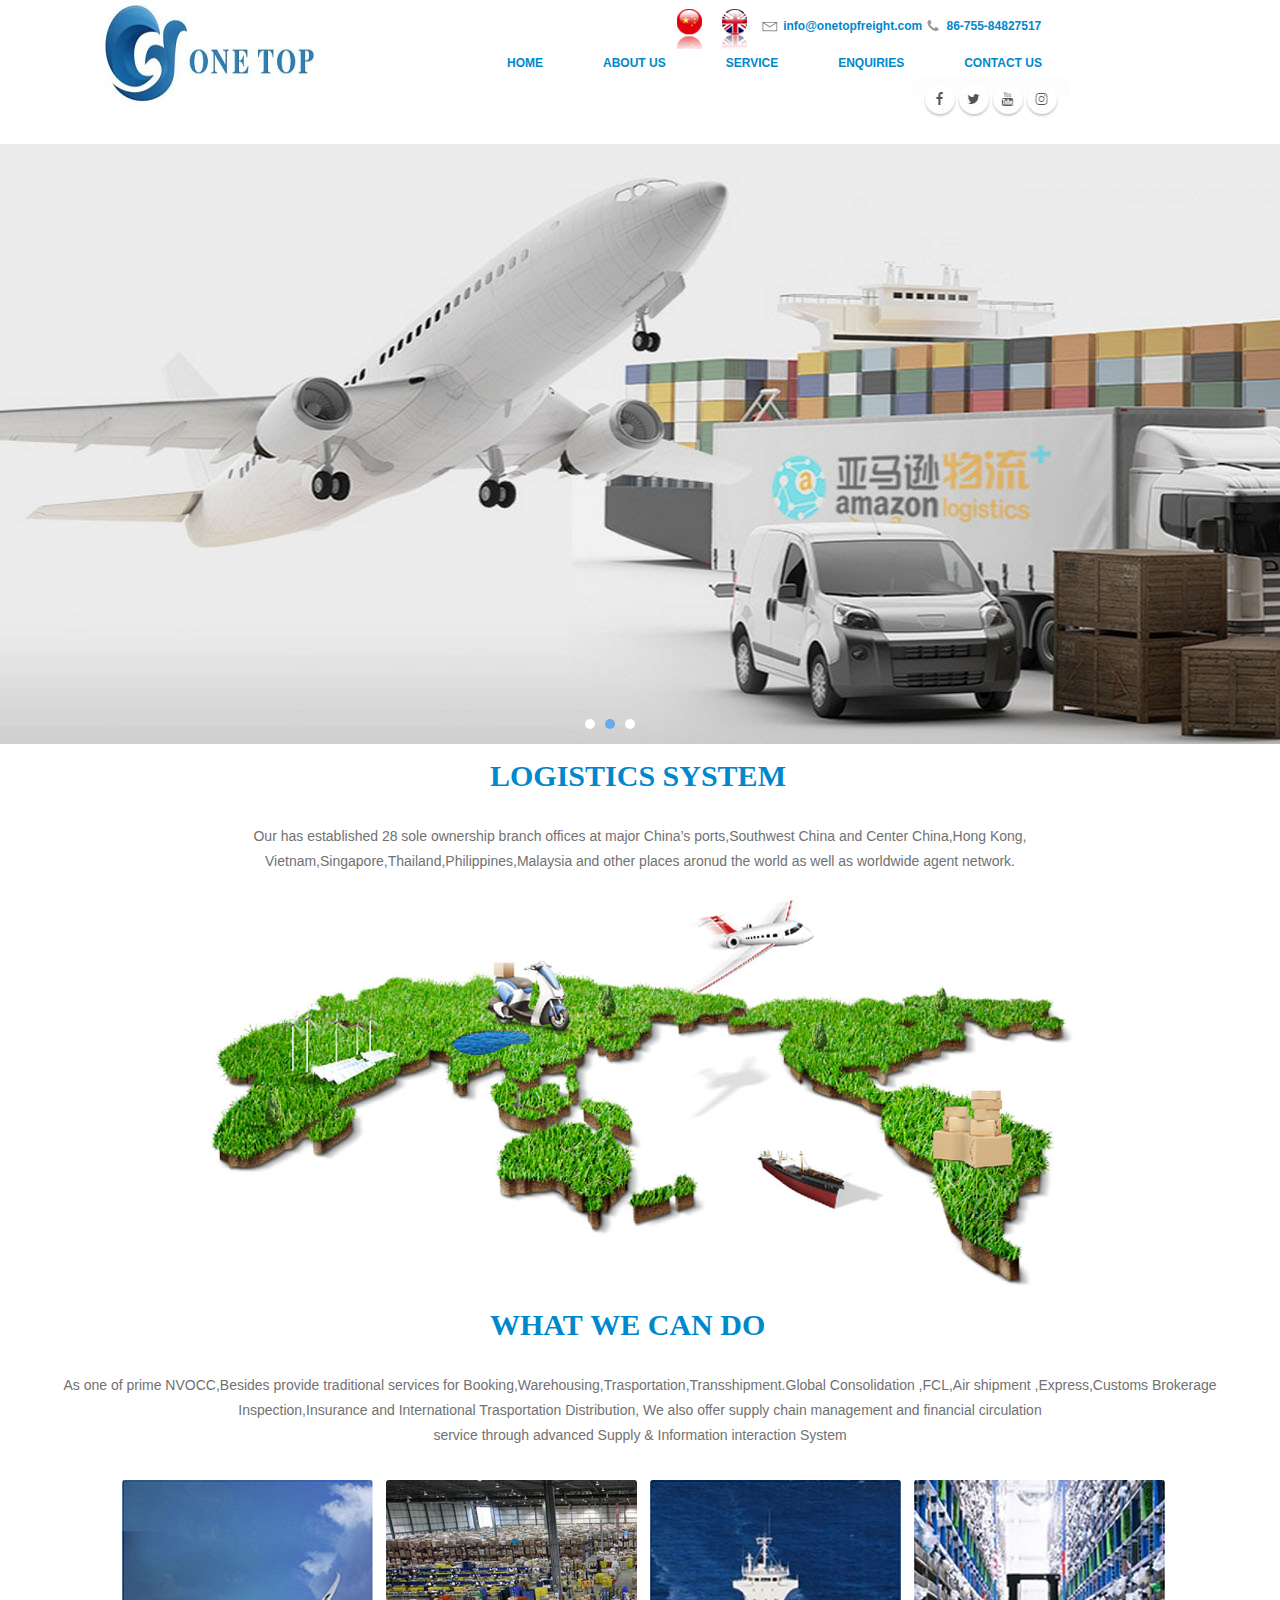
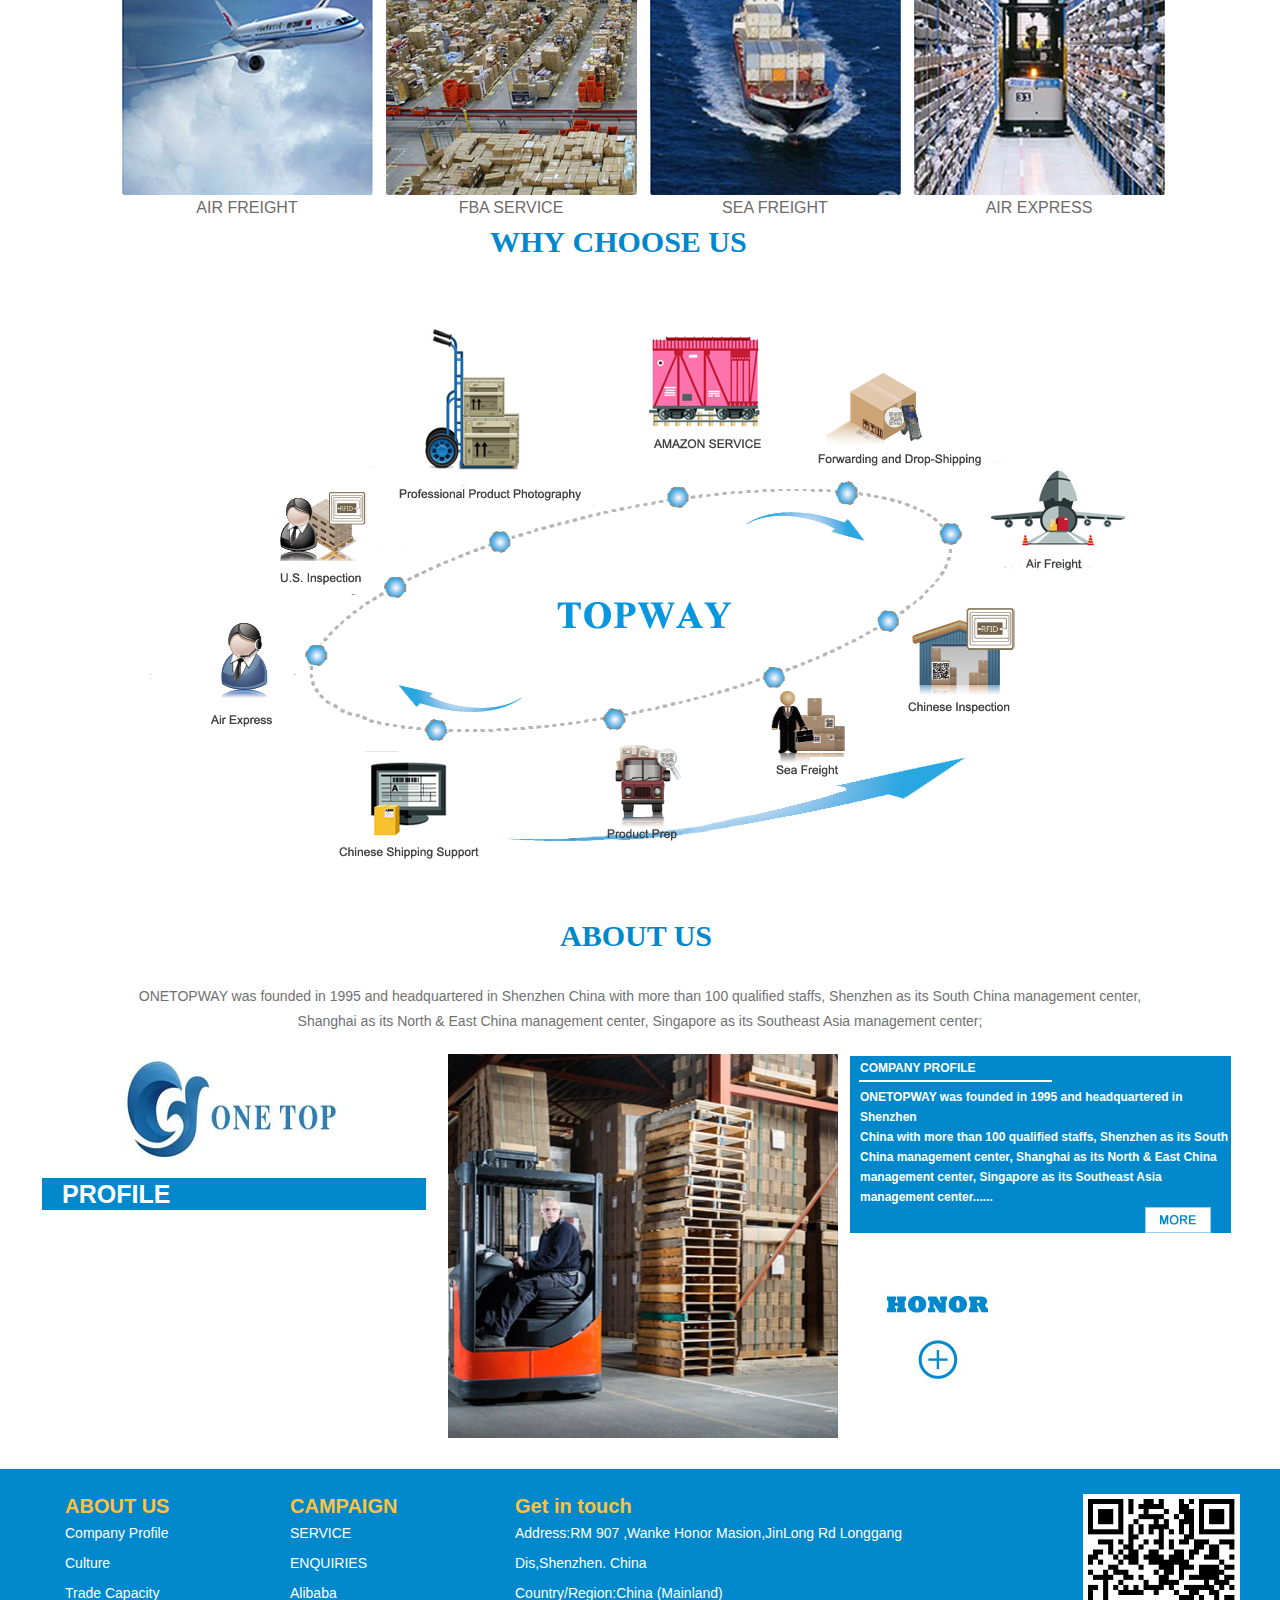
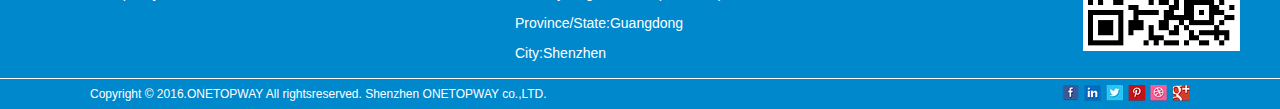
==== commit d9507032: "init" ====
--- a/index.html
+++ b/index.html
@@ -36,14 +36,14 @@
  
 <div class="top">
  <div class="Head">
- <div class="Logo"><img src="./resourses/Logo.png"></div>
+ <div class="Logo"><img src="./resourses/Logo.jpg"></div>
 
 
  <div class="HeadRight">
  
  <table width="100%" border="0">
   <tbody><tr>
-    <th width="45%" scope="row"><div align="right"><a href="/index.aspx"><img src="./resourses/CN.png" width="45" height="47"></a><a href="http://www.easytopfreight.com/index.aspx"><img src="./resourses/EN.png" width="45" height="47"></a></div></th>
+    <th width="45%" scope="row"><div align="right"><a href="/index.html"><img src="./resourses/CN.png" width="45" height="47"></a><a href="http://www.easytopfreight.com/index.html"><img src="./resourses/EN.png" width="45" height="47"></a></div></th>
     <th width="55%" scope="row" style="color:#0088cc"><div align="left"><img src="./resourses/EMAIL.png" width="21" height="20" align="middle" style="margin-top:-5px;">&nbsp;<span class="MailHover"><a href="mailto:info@onetopfreight.com">info@onetopfreight.com</a></span><img src="./resourses/hotline.png" align="absmiddle">&nbsp;86-755-84827517</div></th>
   </tr>
   <tr>
@@ -248,7 +248,7 @@
 <div class="IndexAboutLeft">
 <table width="100%" border="0">
   <tbody><tr>
-    <th scope="row"><img src="./resourses/Logo.png" width="345" height="118"></th>
+    <th scope="row"><img src="./resourses/Logo.jpg" width="345" height="118"></th>
   </tr>
   <tr>
     <th scope="row"><div src="#" width="393" height="227"></div></th>
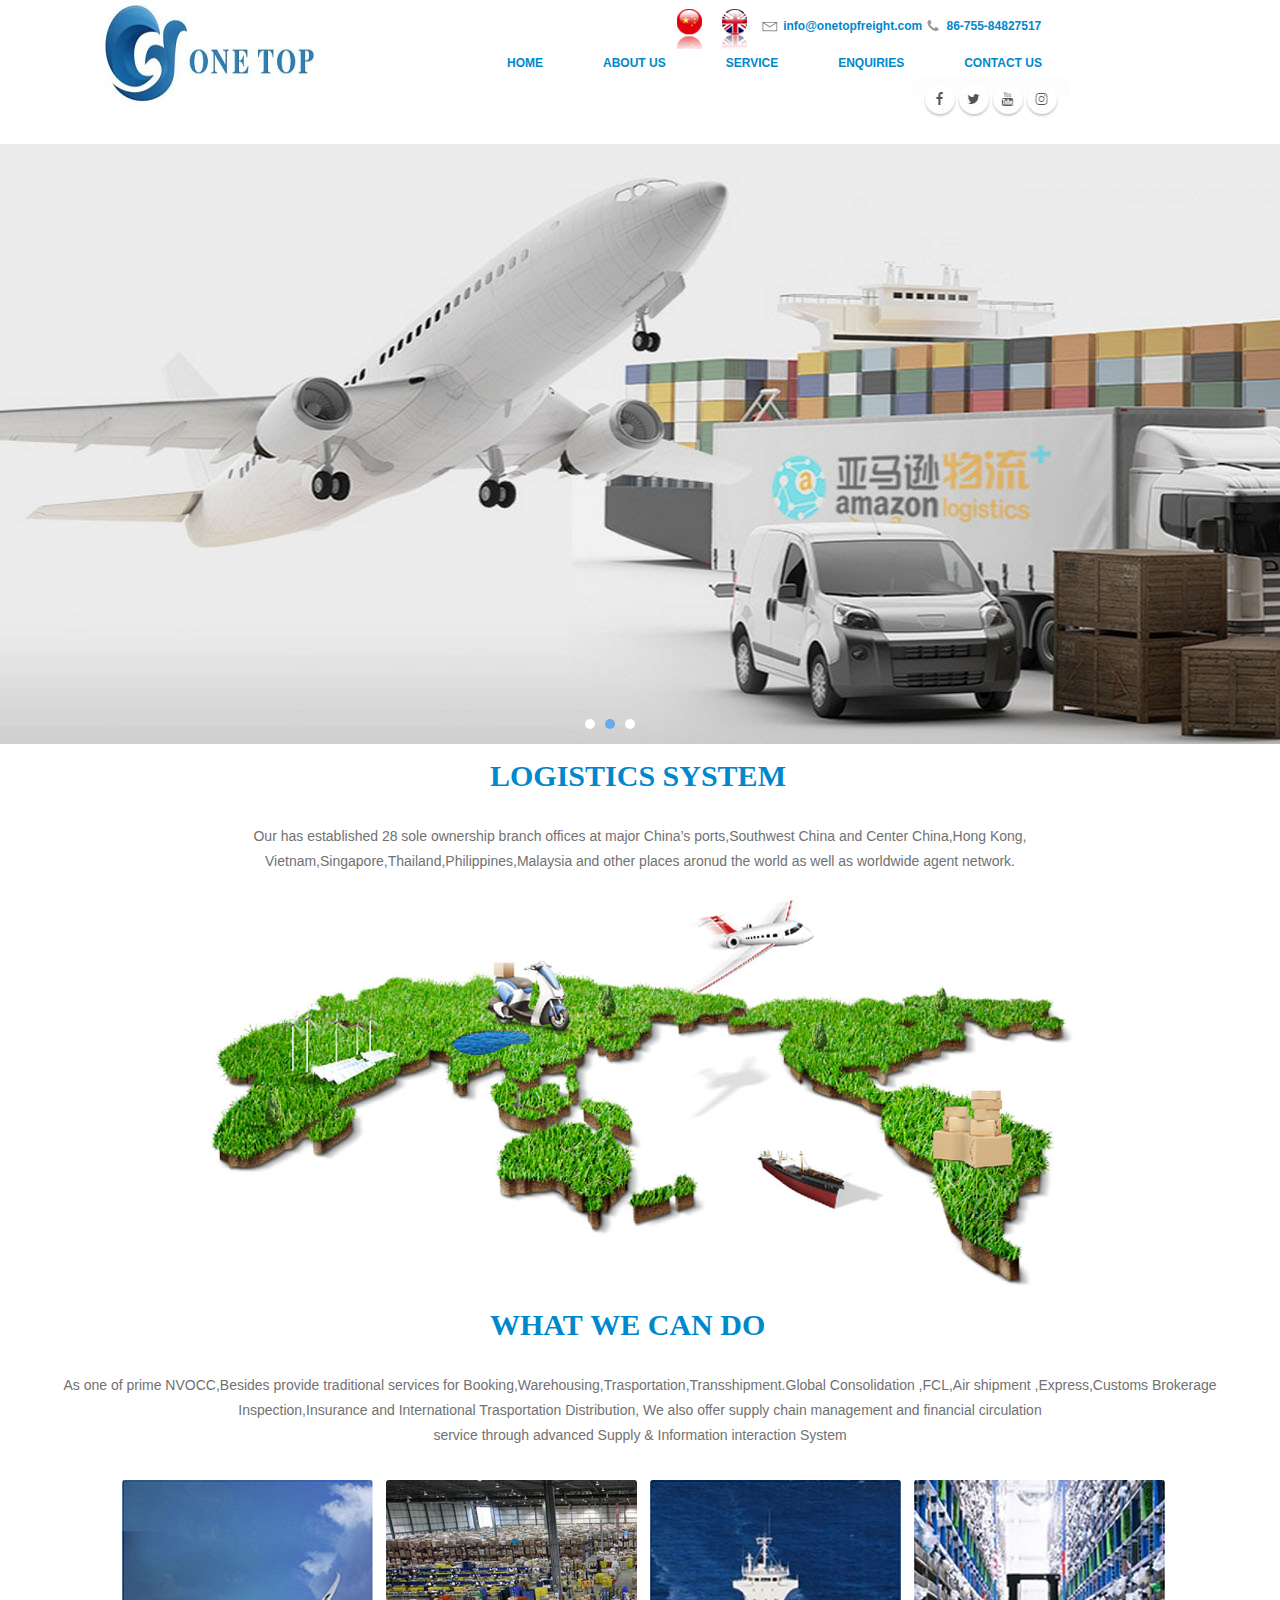
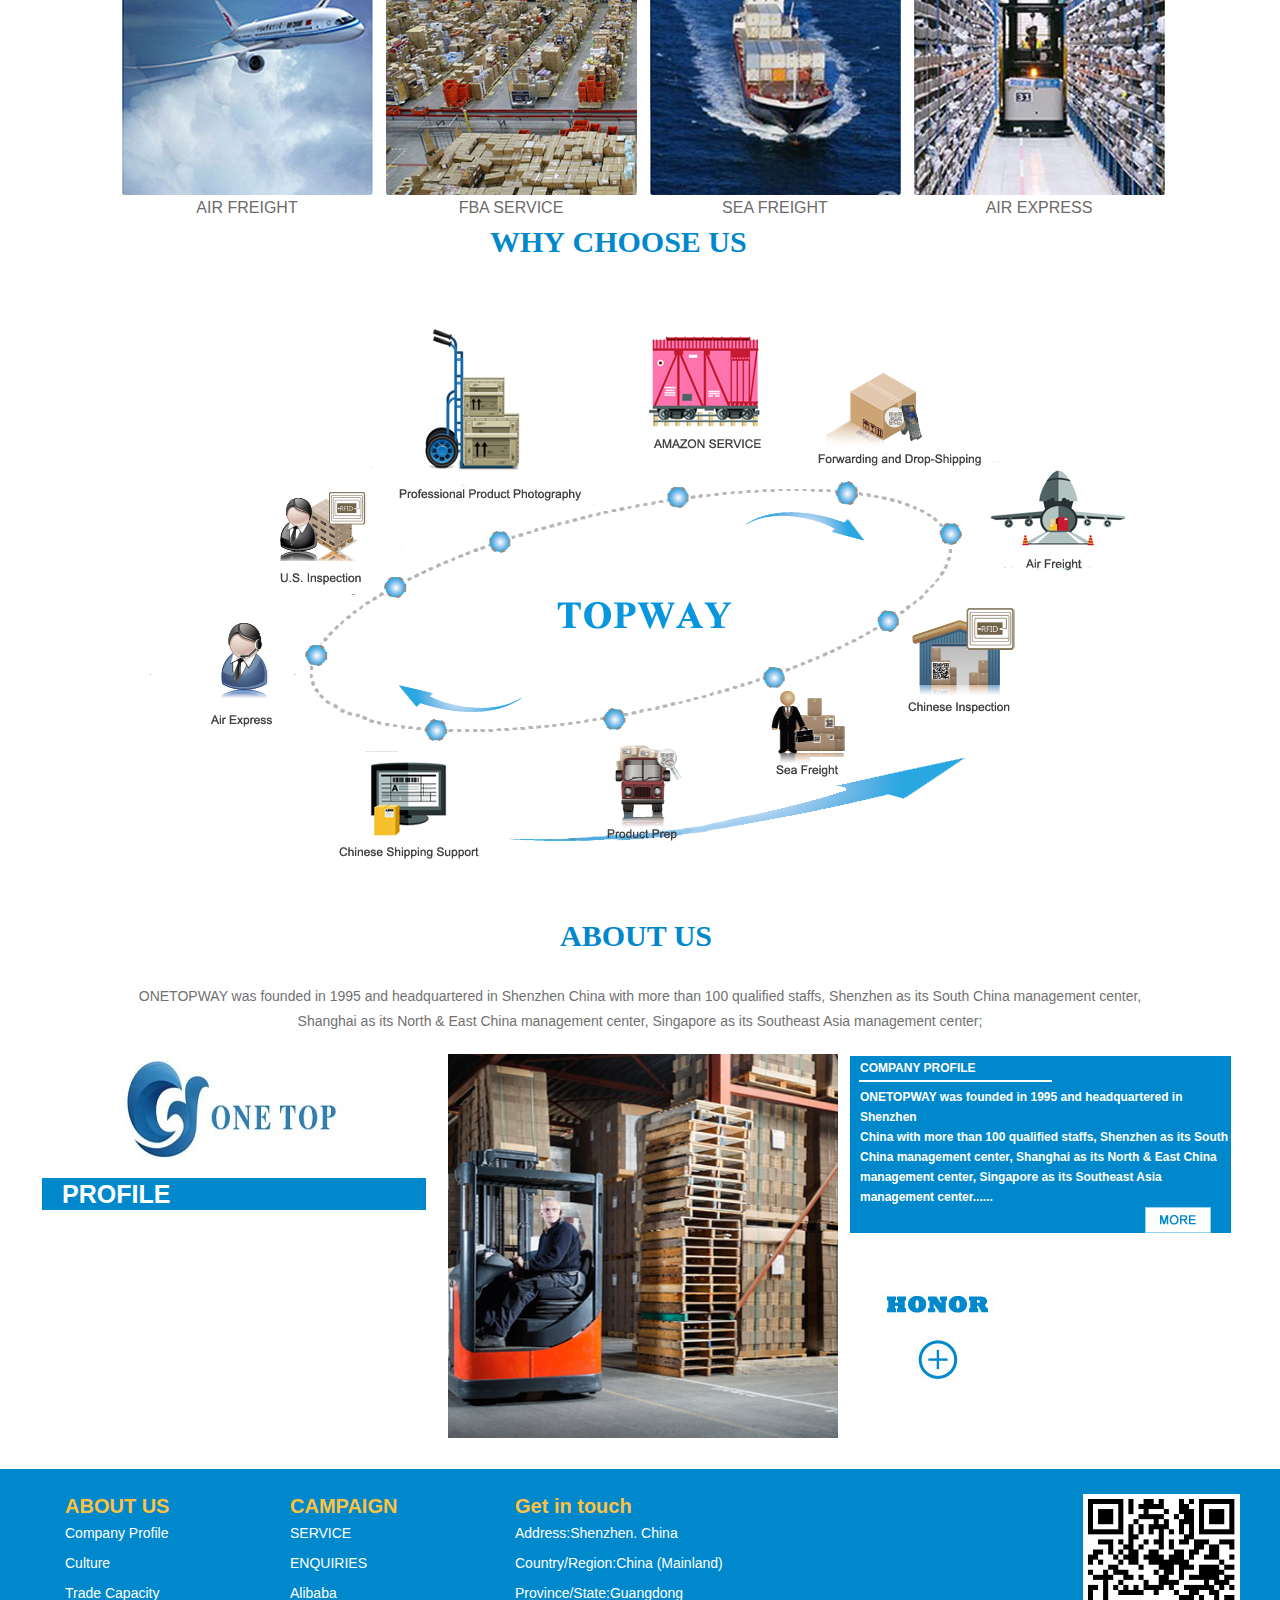
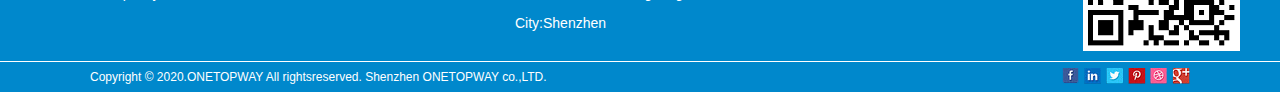
==== commit 57a3bf22: "文字修改" ====
--- a/index.html
+++ b/index.html
@@ -316,7 +316,7 @@
 	
 	
 		<div class="FootTextContact">Get in touch
-	<p>Address:RM 907 ,Wanke Honor Masion,JinLong Rd Longgang Dis,Shenzhen. China</p>
+	<p>Address:Shenzhen. China</p>
 	<p>Country/Region:China (Mainland)</p>
 	<p>Province/State:Guangdong</p>
 	<p>City:Shenzhen</p>
@@ -329,7 +329,7 @@
 	<div class="FootBottom">
 	<div class="FootBottomTxet">
 	<div class="footBottomTextp">
-	Copyright © 2016.ONETOPWAY All rightsreserved. Shenzhen ONETOPWAY co.,LTD.<p style="float:right; margin-top:5px;"><img src="./resourses/FootIcon.png"></p></div>
+	Copyright © 2020.ONETOPWAY All rightsreserved. Shenzhen ONETOPWAY co.,LTD.<p style="float:right; margin-top:5px;"><img src="./resourses/FootIcon.png"></p></div>
 	</div>
 
 	</div>
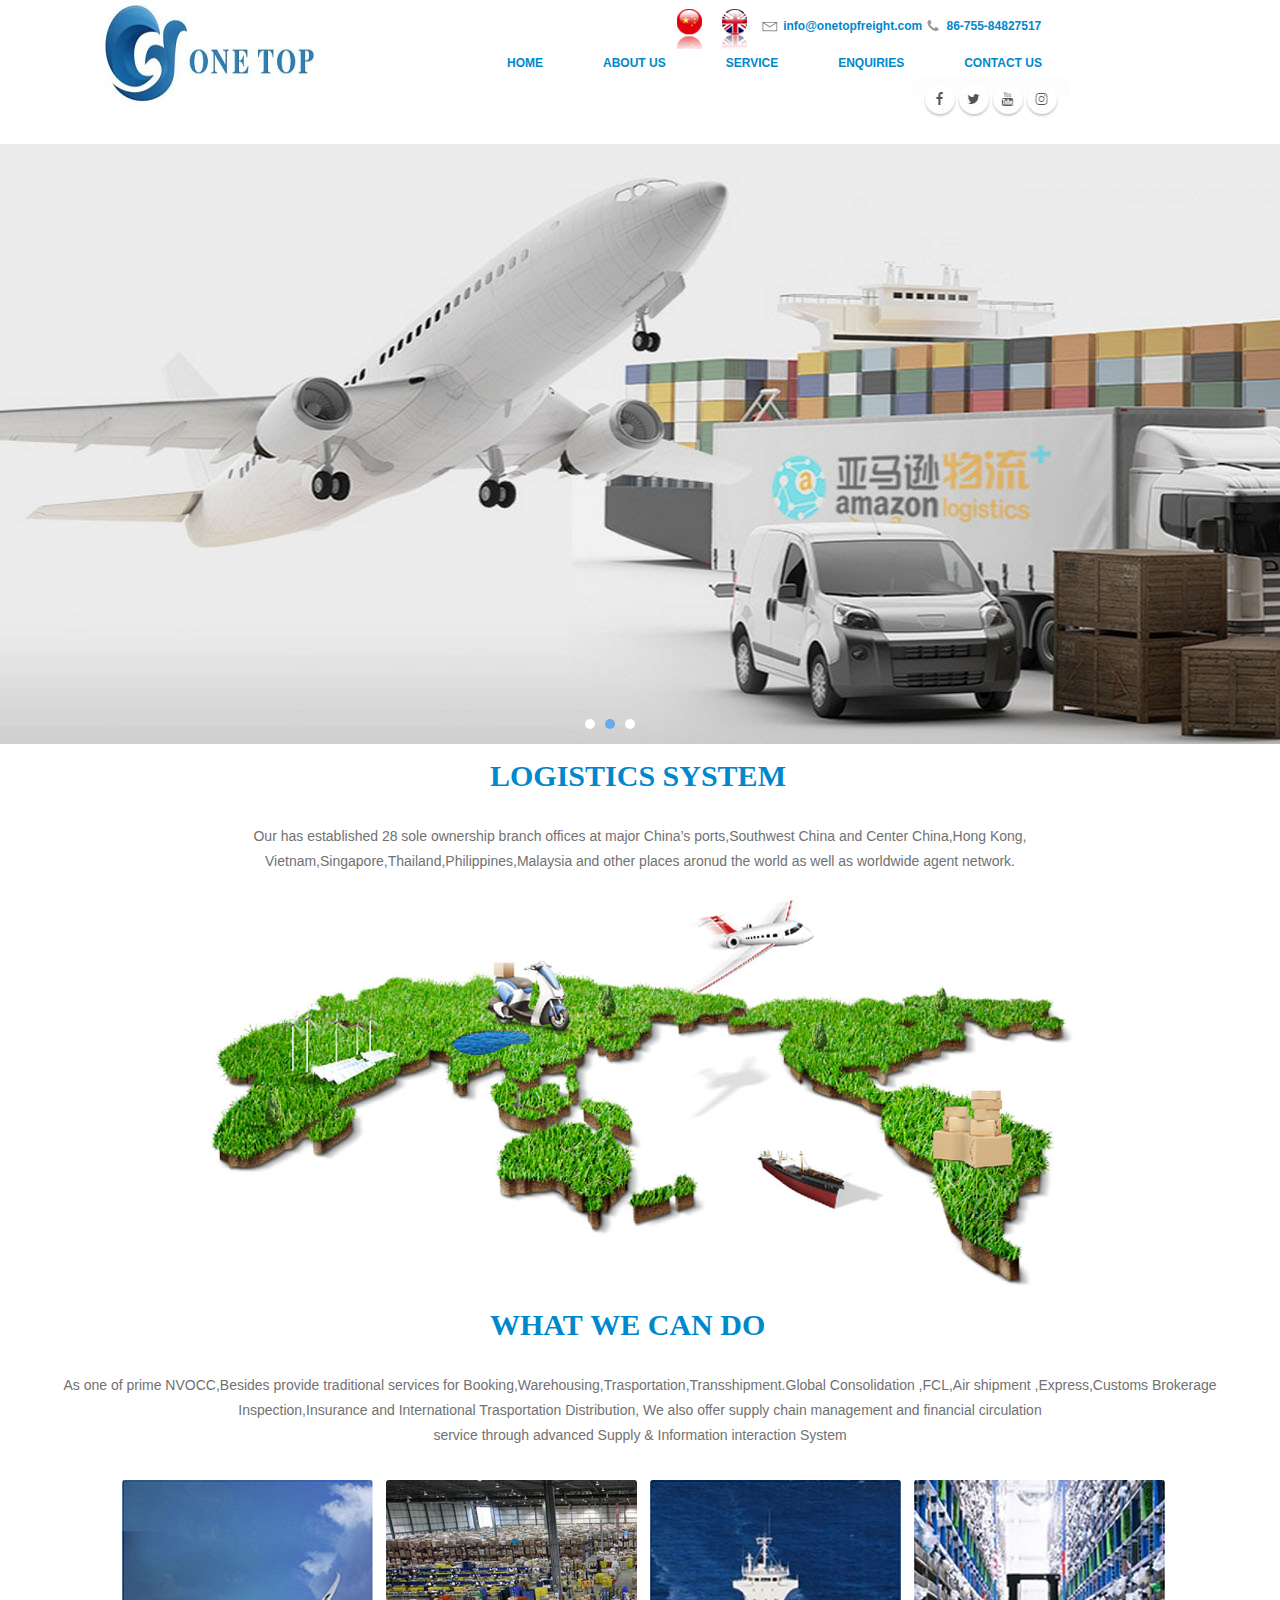
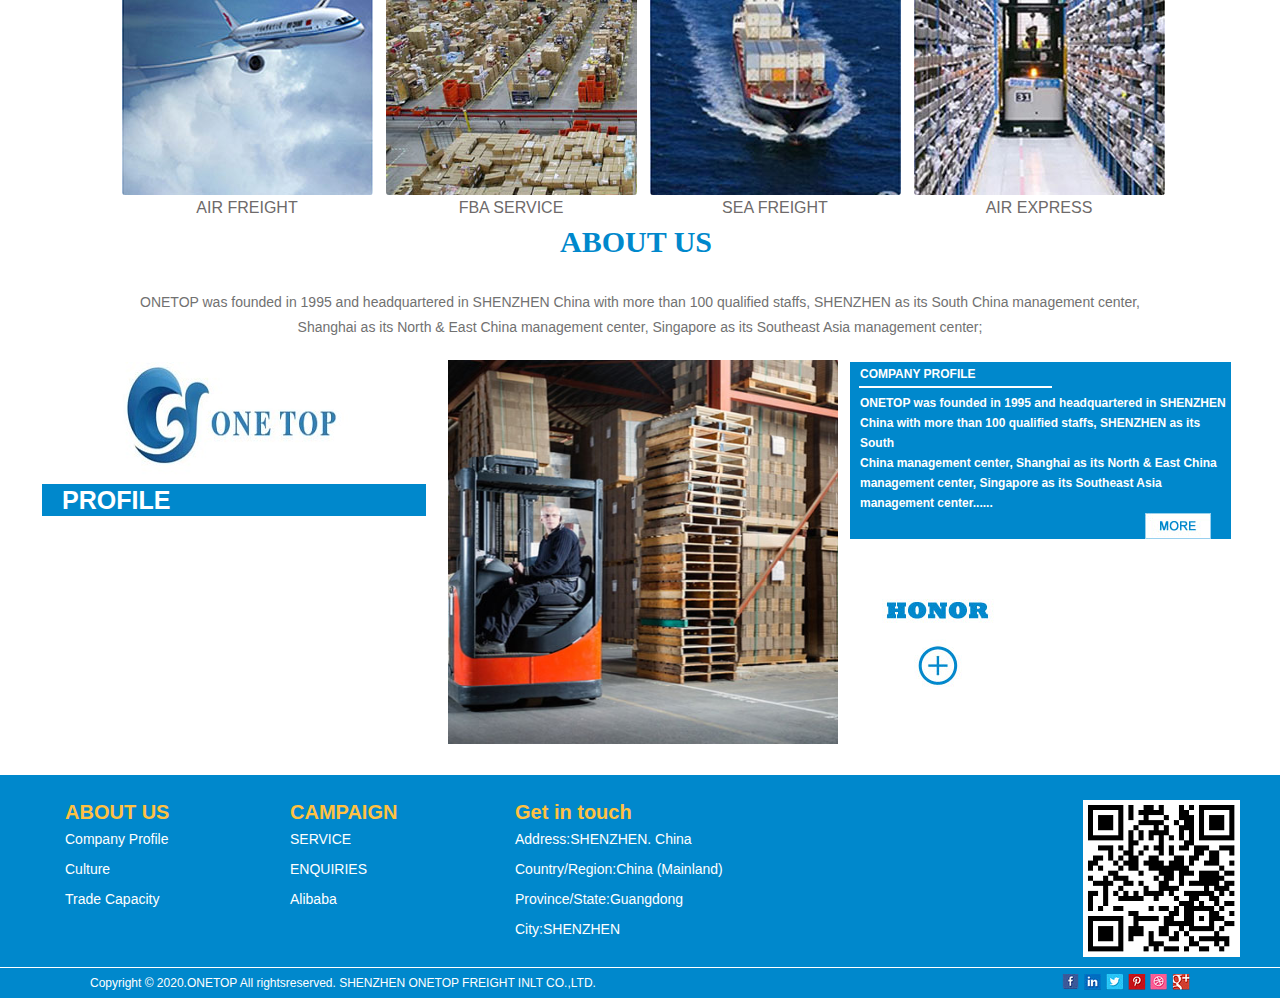
==== commit 8544ad8b: "更新" ====
--- a/index.html
+++ b/index.html
@@ -2,7 +2,7 @@
 <!-- saved from url=(0029)http://www.easytopfreight.com/ -->
 <html xmlns="http://www.w3.org/1999/xhtml"><head><meta http-equiv="Content-Type" content="text/html; charset=UTF-8">
 
-<title>SHENZHEN ONE TOP WAY INTERNATIONAL FORWARDING CO., LTD </title>
+<title>SHENZHEN ONE ONE TOP INTERNATIONAL FORWARDING CO., LTD </title>
 
 <link rel="stylesheet" type="text/css" href="./resourses/autoplay.css">
     <script type="text/javascript">
@@ -223,24 +223,13 @@
 	<div class="clear"></div>
 	
 	
-		<div class="Index_1">
-	 <div class="Index_Title">WHY&nbsp;CHOOSE&nbsp;US&nbsp;</div>
-	 <div class="Index_TitleBottom"></div>
-	 
-<div style="margin-top:25px;">
-  
-  <div align="center"><img src="./resourses/chose.png">
-  </div>
-</div>
-	</div>
-	
 	<div class="clear"></div>
 	
 	<div class="Index_1">
 	 <div class="Index_Title" style="width:160px;">ABOUT  US</div>
 	 <div class="Index_TitleBottom"></div>
 	 <div class="Index_Text" style="width:1200px;">
-	<p>ONETOPWAY was founded in 1995 and headquartered in Shenzhen China with more than 100 qualified staffs, Shenzhen as its South China management center, </p>
+	<p>ONETOP was founded in 1995 and headquartered in SHENZHEN China with more than 100 qualified staffs, SHENZHEN as its South China management center, </p>
 <p>Shanghai as its North &amp; East China management center, Singapore as its Southeast Asia management center;</p></div>
 <div>
 
@@ -269,8 +258,8 @@
 	<span class="IndexAboutRightTitle">COMPANY PROFILE</span>
 	<div style="height:6px; width:200px; margin-left:5px;"><img src="./resourses/AboutBottom.jpg"></div>
 	<div class="IndexAboutRightText" style="margin-top:25px;">
-	  <p>ONETOPWAY was founded in 1995 and headquartered in Shenzhen </p>
-	  <p>China with more than 100 qualified staffs, Shenzhen as its South </p>
+	  <p>ONETOP was founded in 1995 and headquartered in SHENZHEN </p>
+	  <p>China with more than 100 qualified staffs, SHENZHEN as its South </p>
 	  <p>China management center, Shanghai as its North &amp; East China </p>
 	  <p>management center, Singapore as its Southeast Asia management center......</p>
 	  </div>	<p style="float:right; margin-right:20px;"><a href="http://www.easytopfreight.com/About.aspx"><img src="./resourses/AboutMore.jpg"></a></p></th>
@@ -316,10 +305,10 @@
 	
 	
 		<div class="FootTextContact">Get in touch
-	<p>Address:Shenzhen. China</p>
+	<p>Address:SHENZHEN. China</p>
 	<p>Country/Region:China (Mainland)</p>
 	<p>Province/State:Guangdong</p>
-	<p>City:Shenzhen</p>
+	<p>City:SHENZHEN</p>
 	</div>
 	
 	
@@ -329,7 +318,7 @@
 	<div class="FootBottom">
 	<div class="FootBottomTxet">
 	<div class="footBottomTextp">
-	Copyright © 2020.ONETOPWAY All rightsreserved. Shenzhen ONETOPWAY co.,LTD.<p style="float:right; margin-top:5px;"><img src="./resourses/FootIcon.png"></p></div>
+	Copyright © 2020.ONETOP All rightsreserved. SHENZHEN ONETOP FREIGHT INLT CO.,LTD.<p style="float:right; margin-top:5px;"><img src="./resourses/FootIcon.png"></p></div>
 	</div>
 
 	</div>
